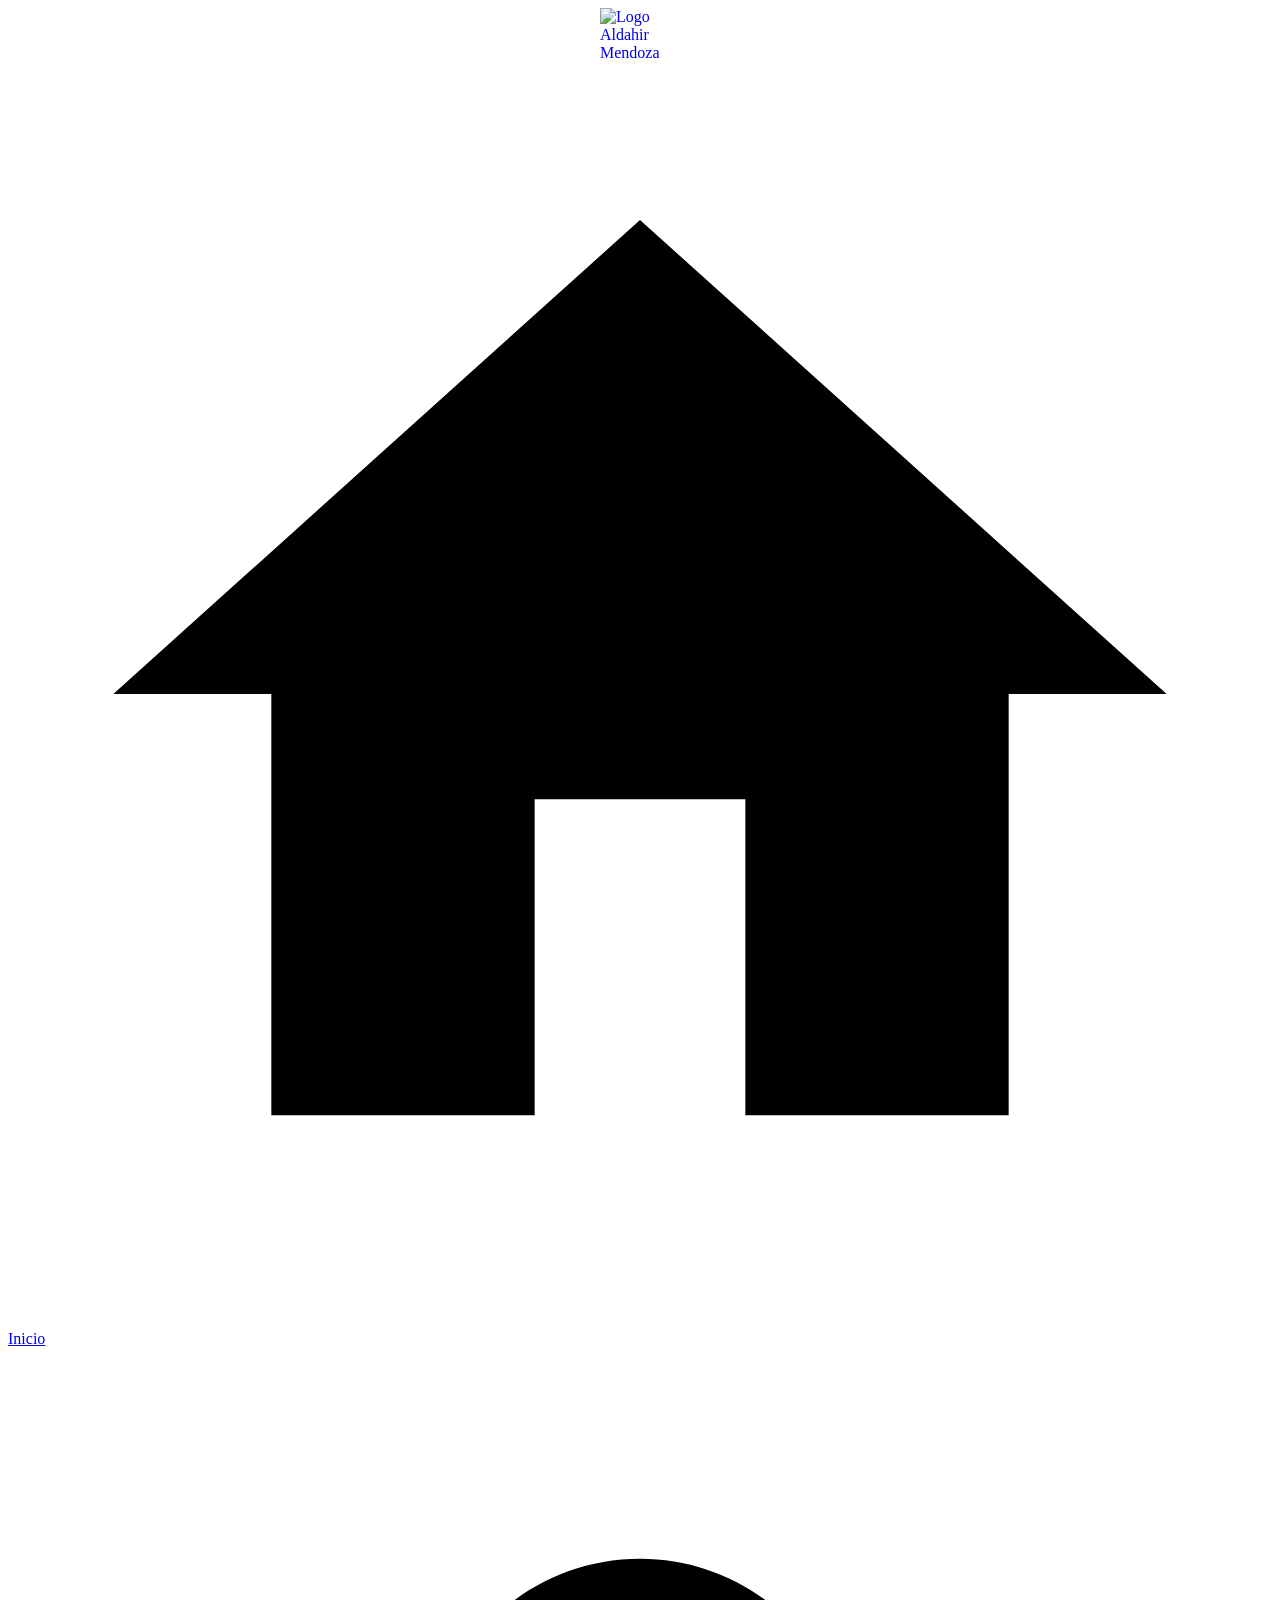
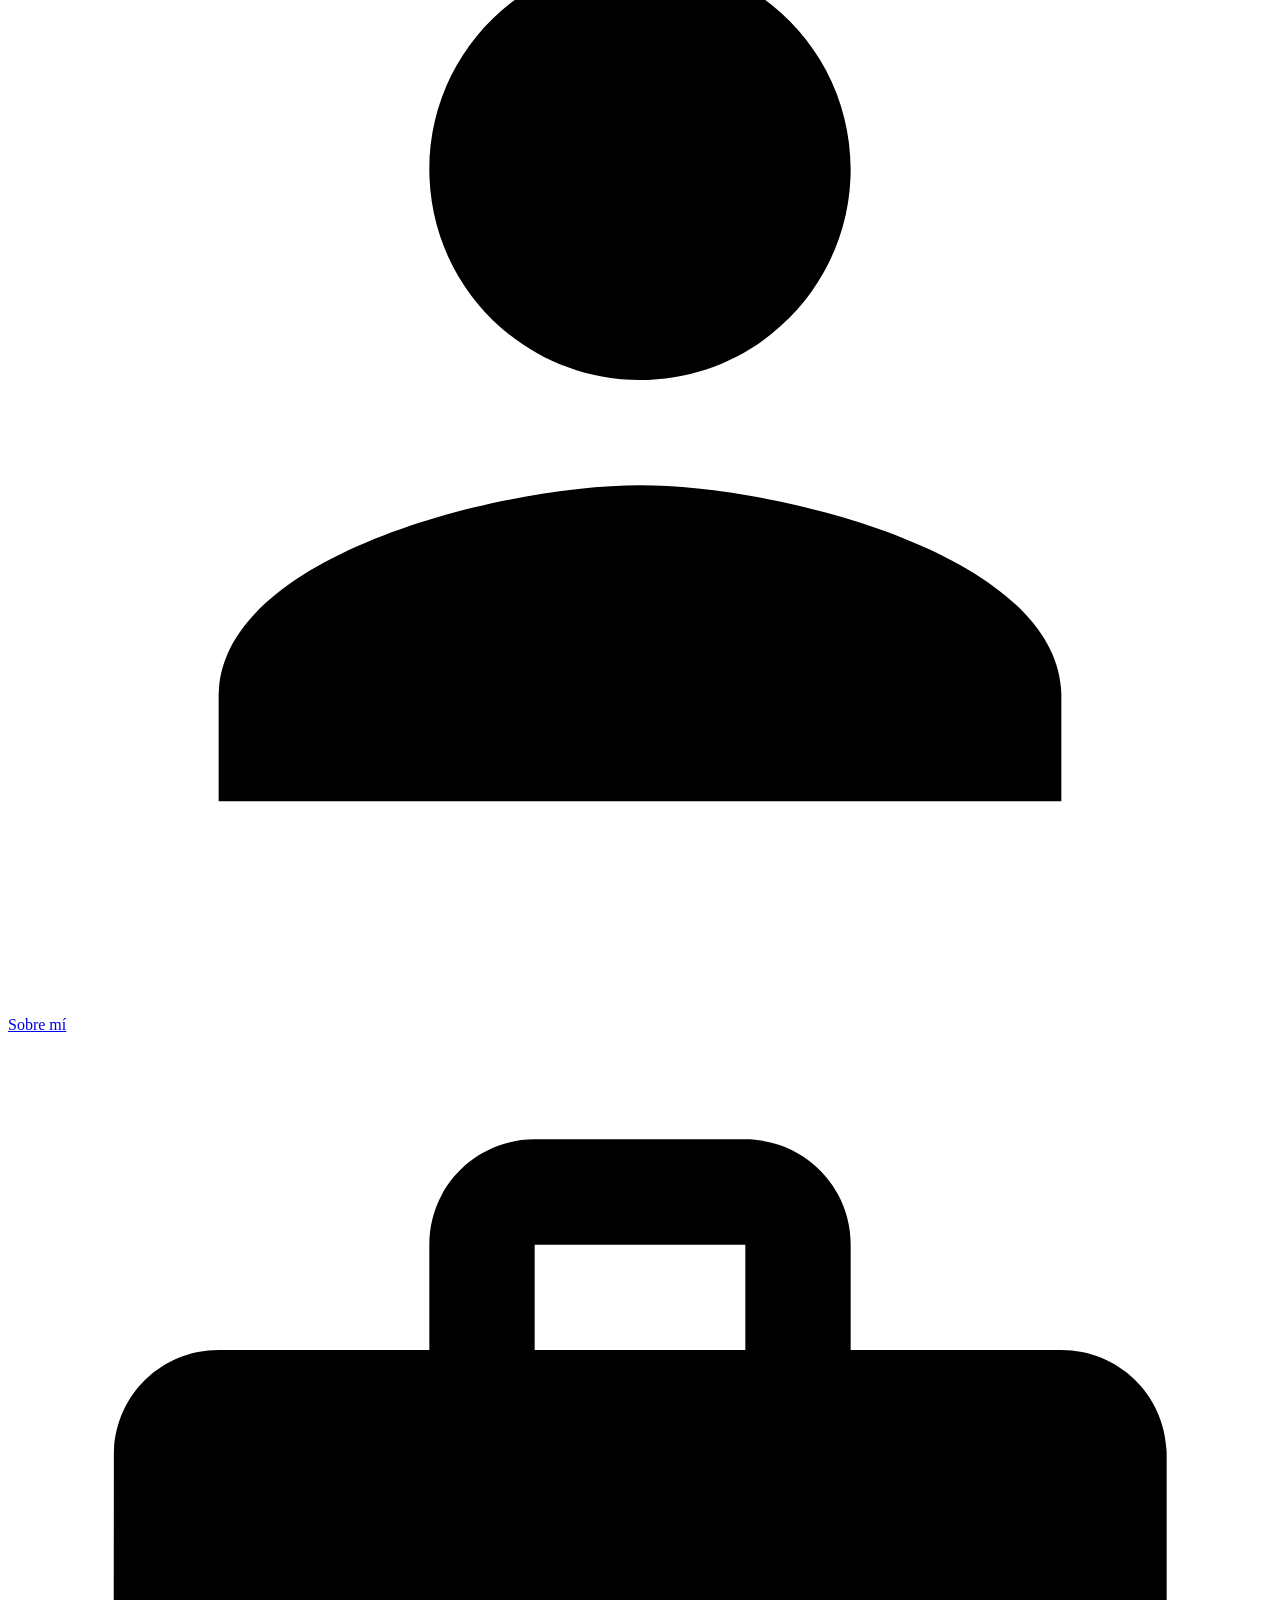
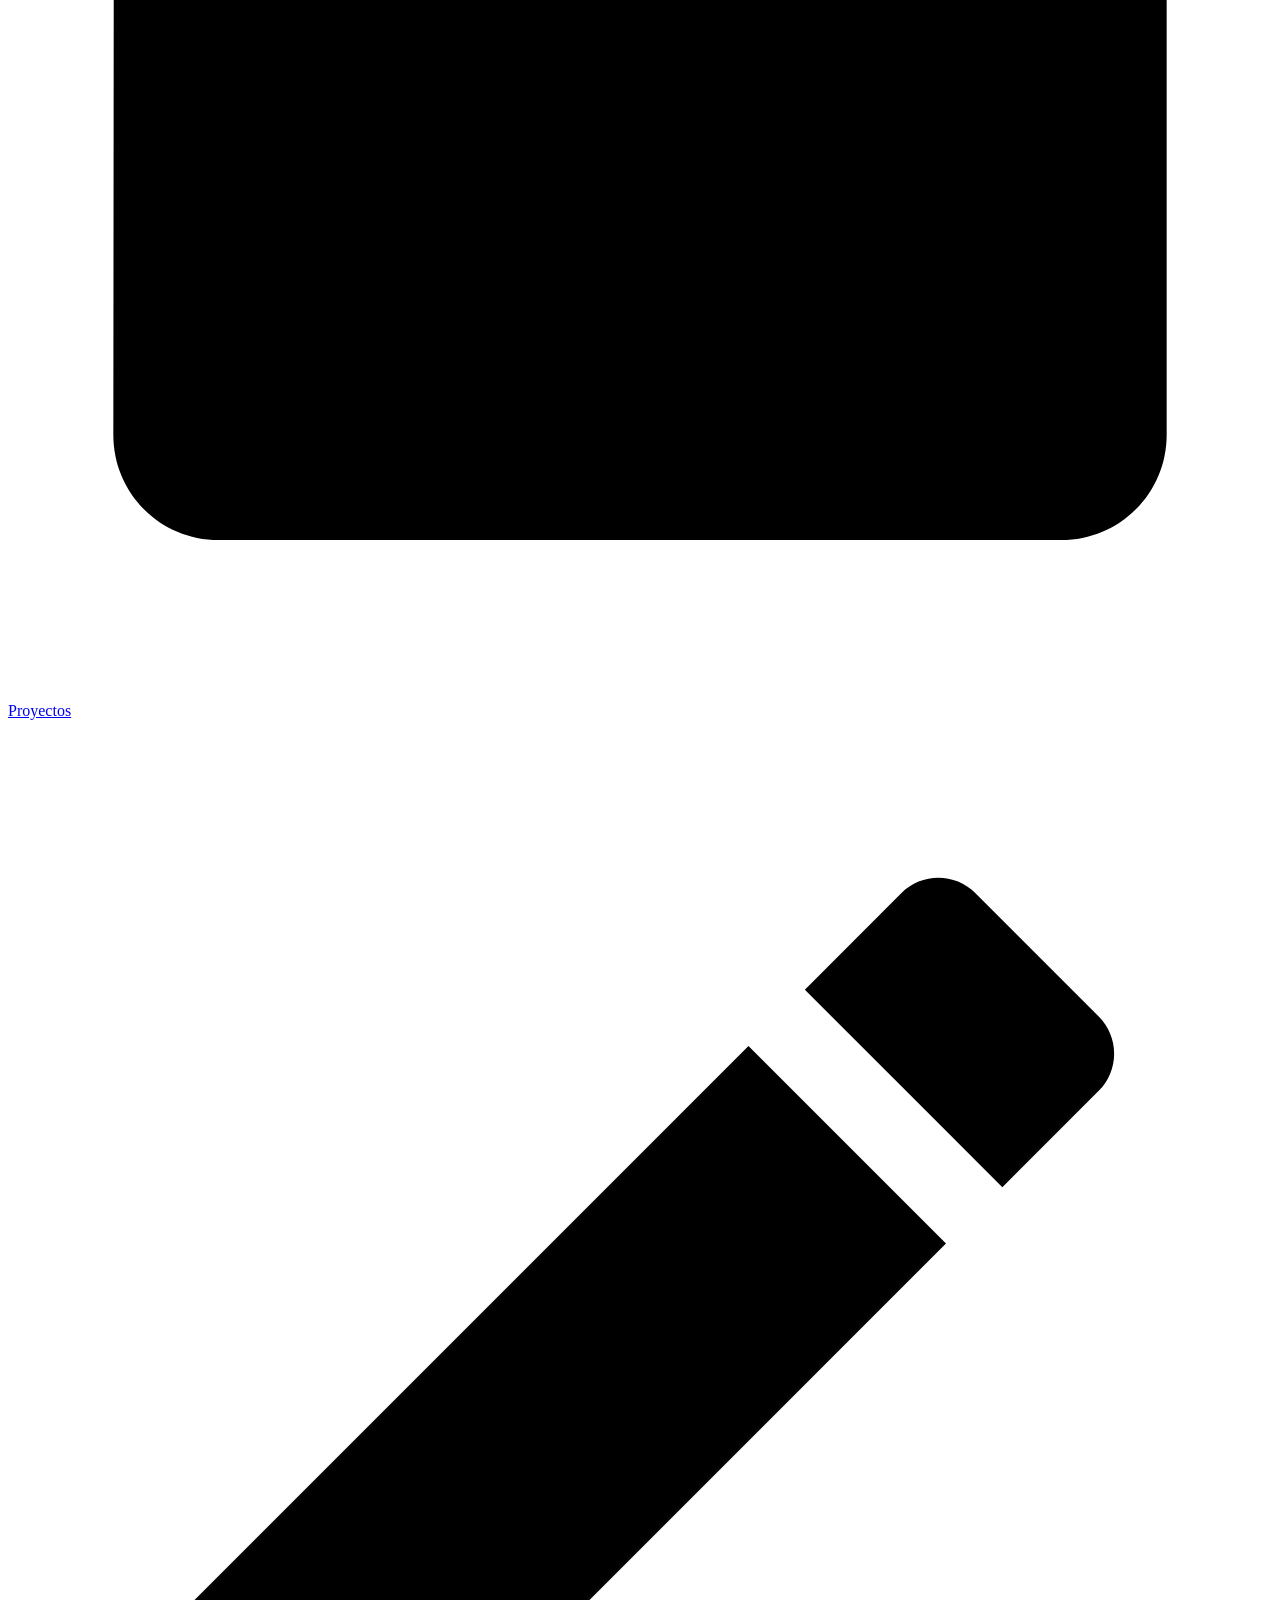
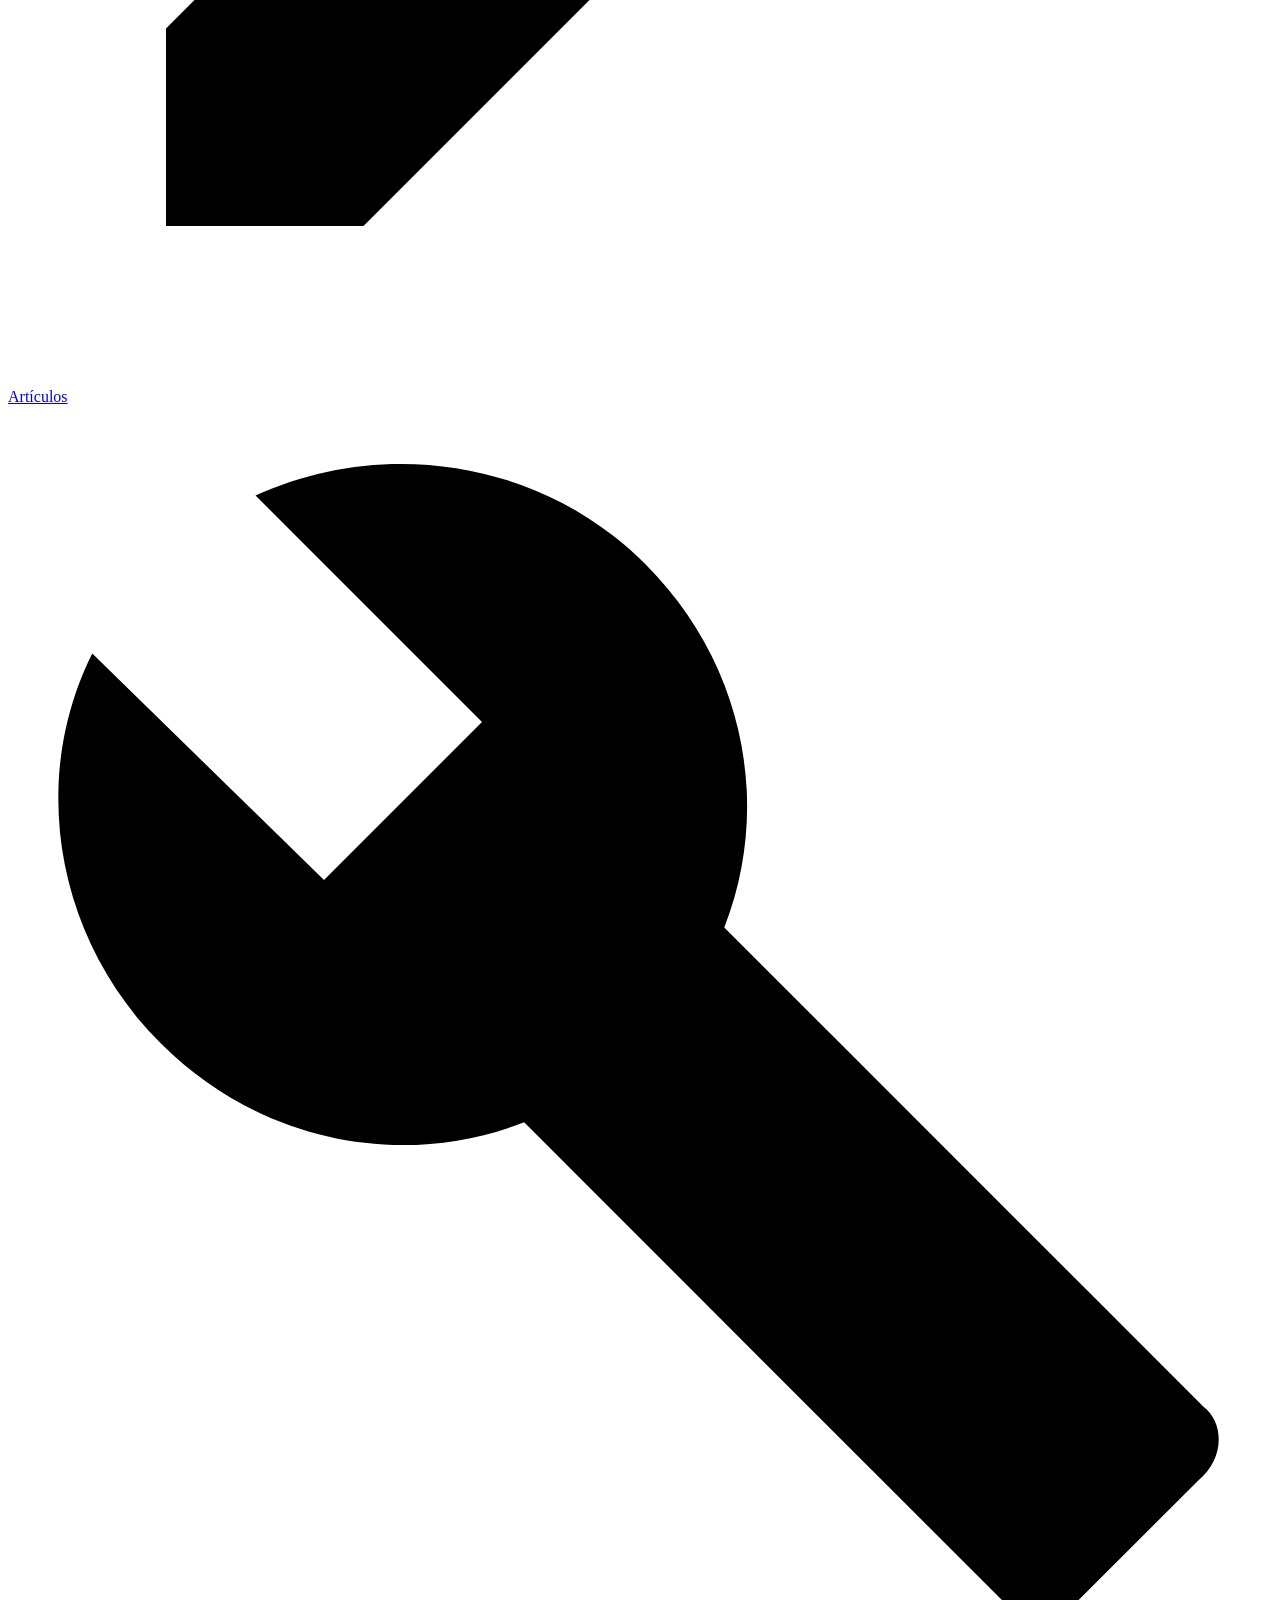
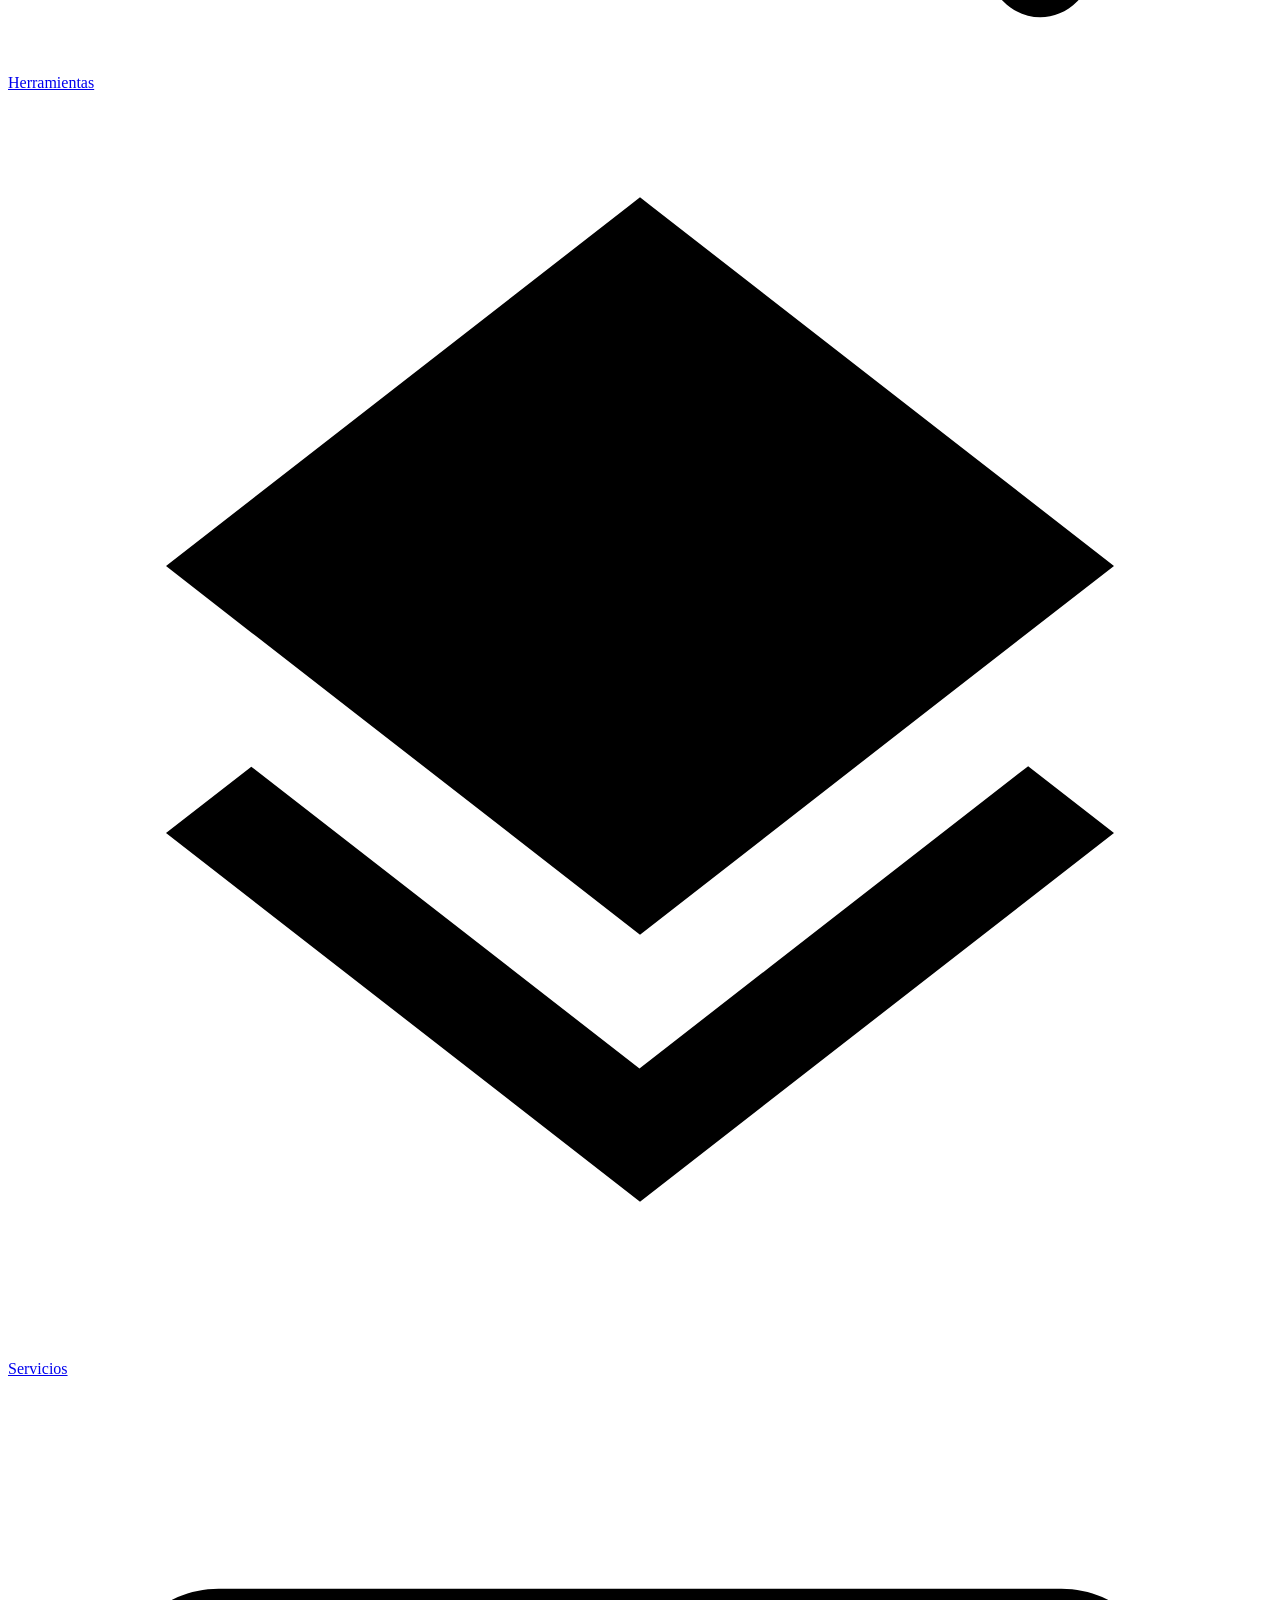
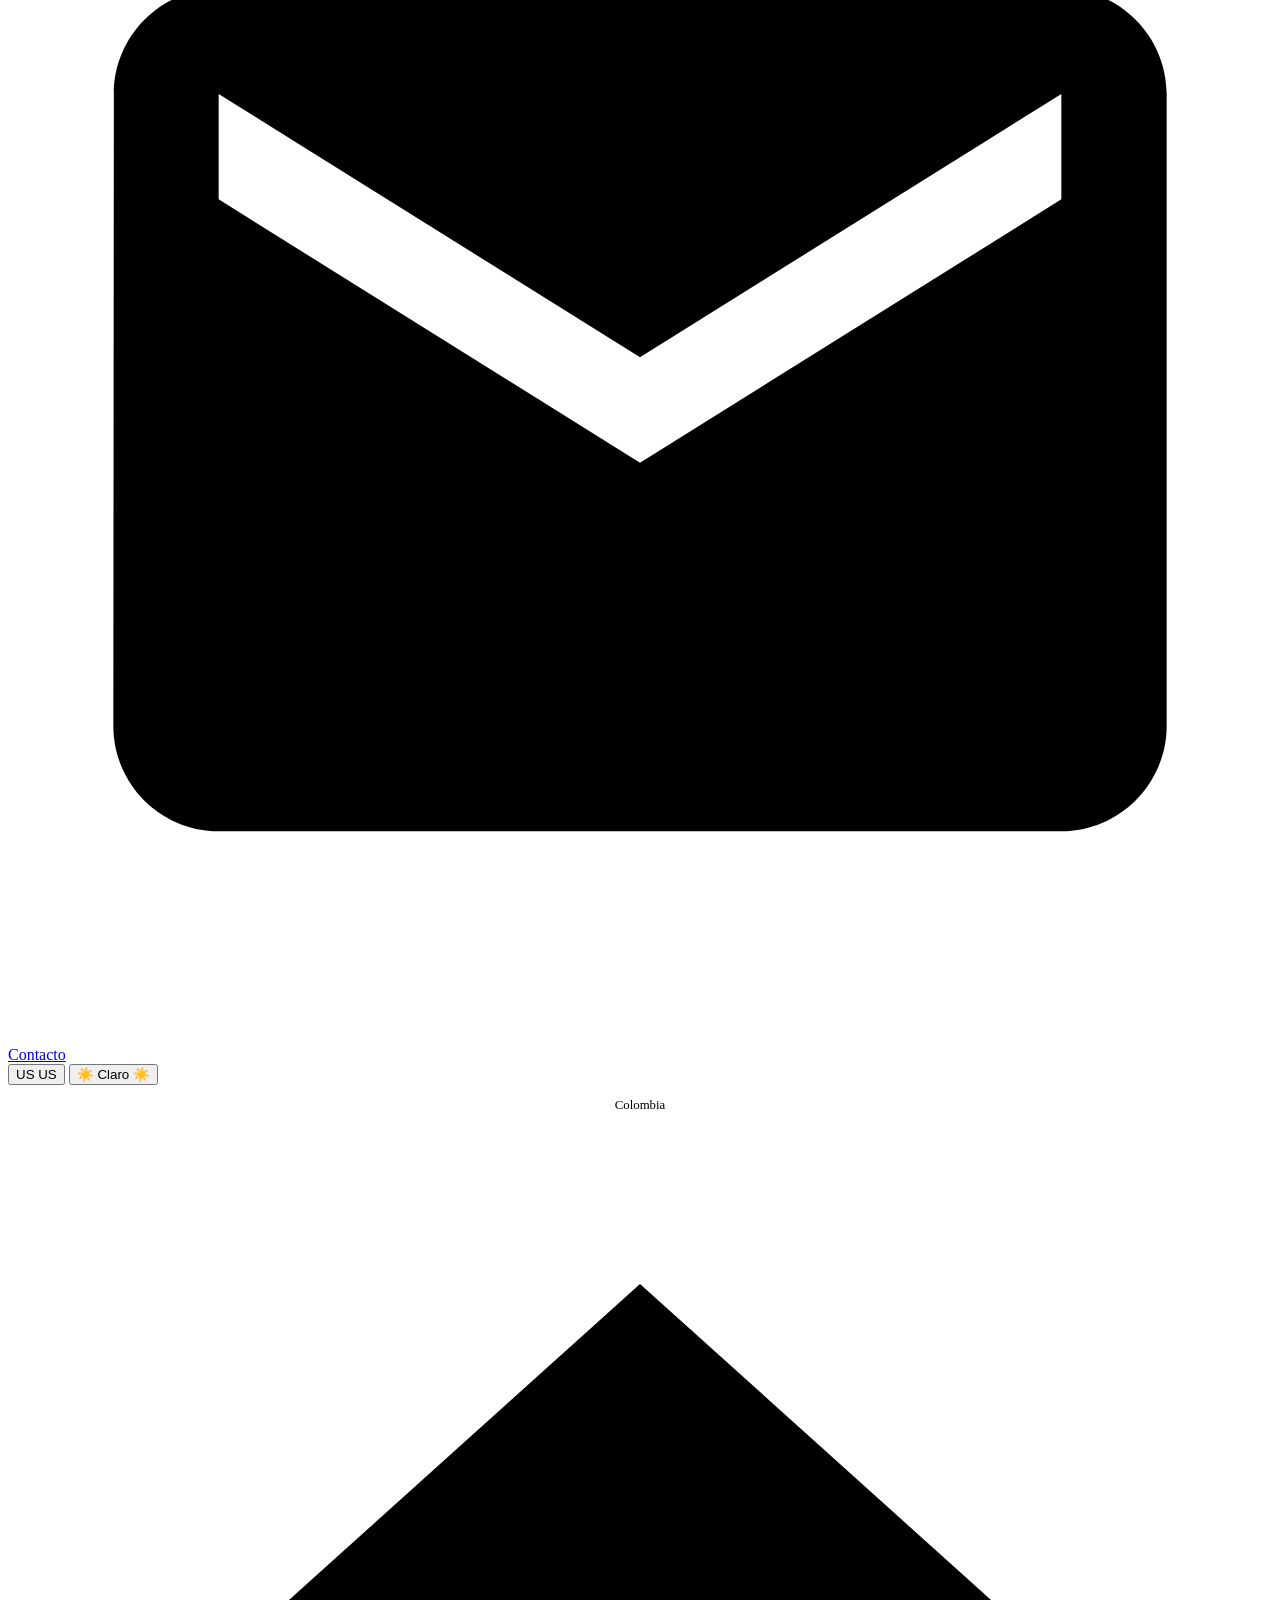
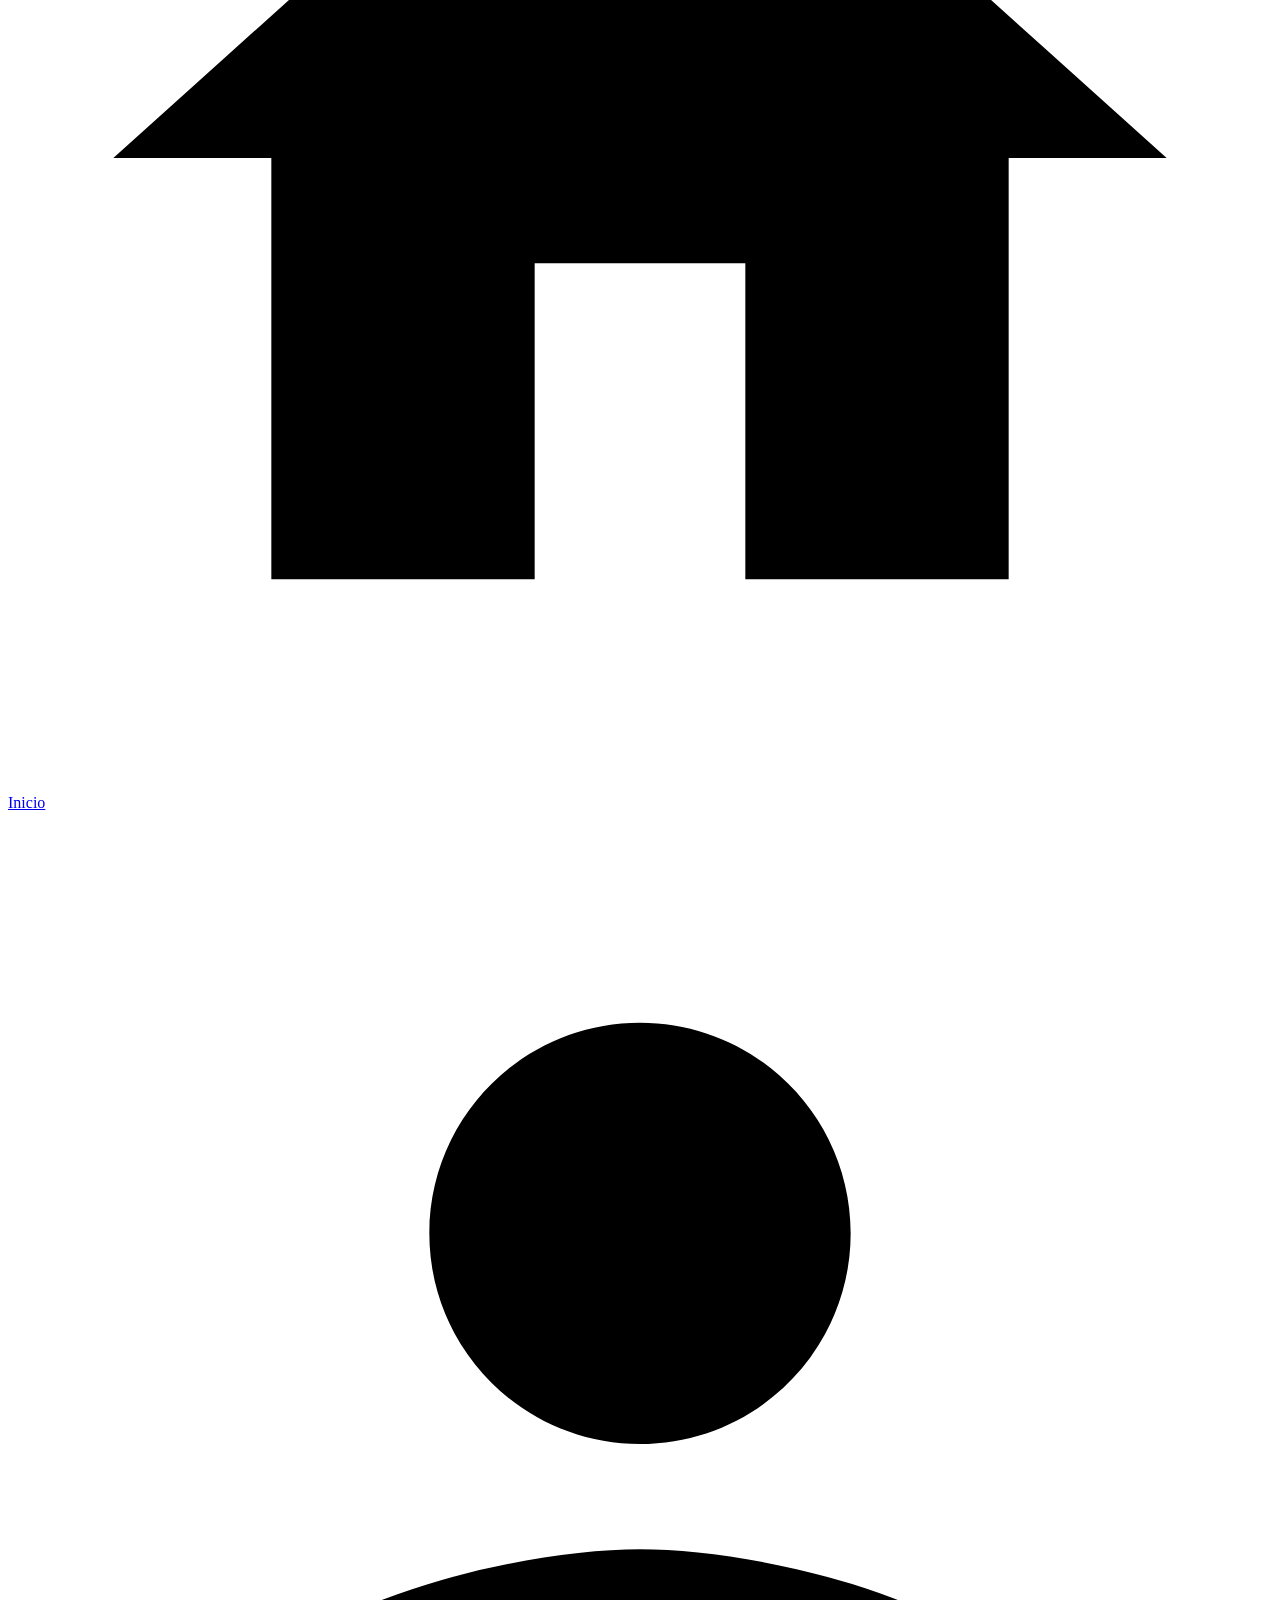
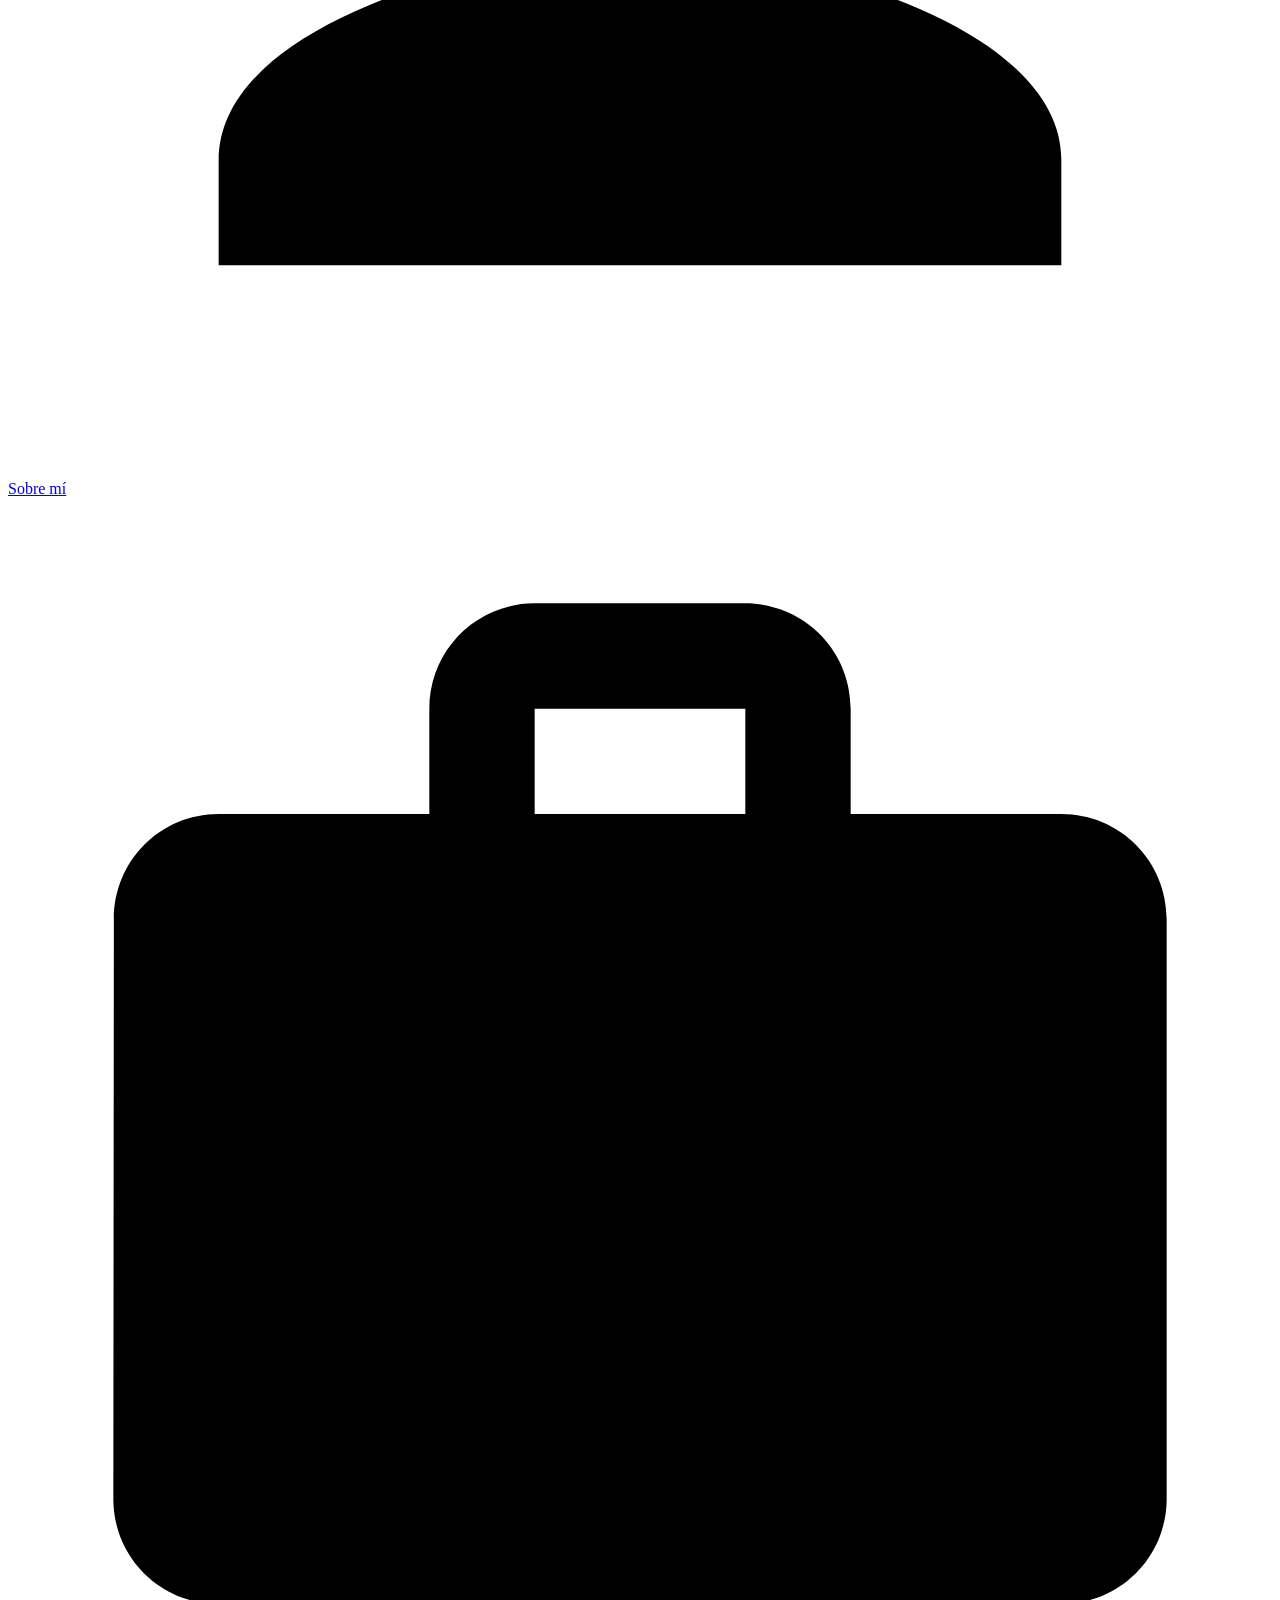
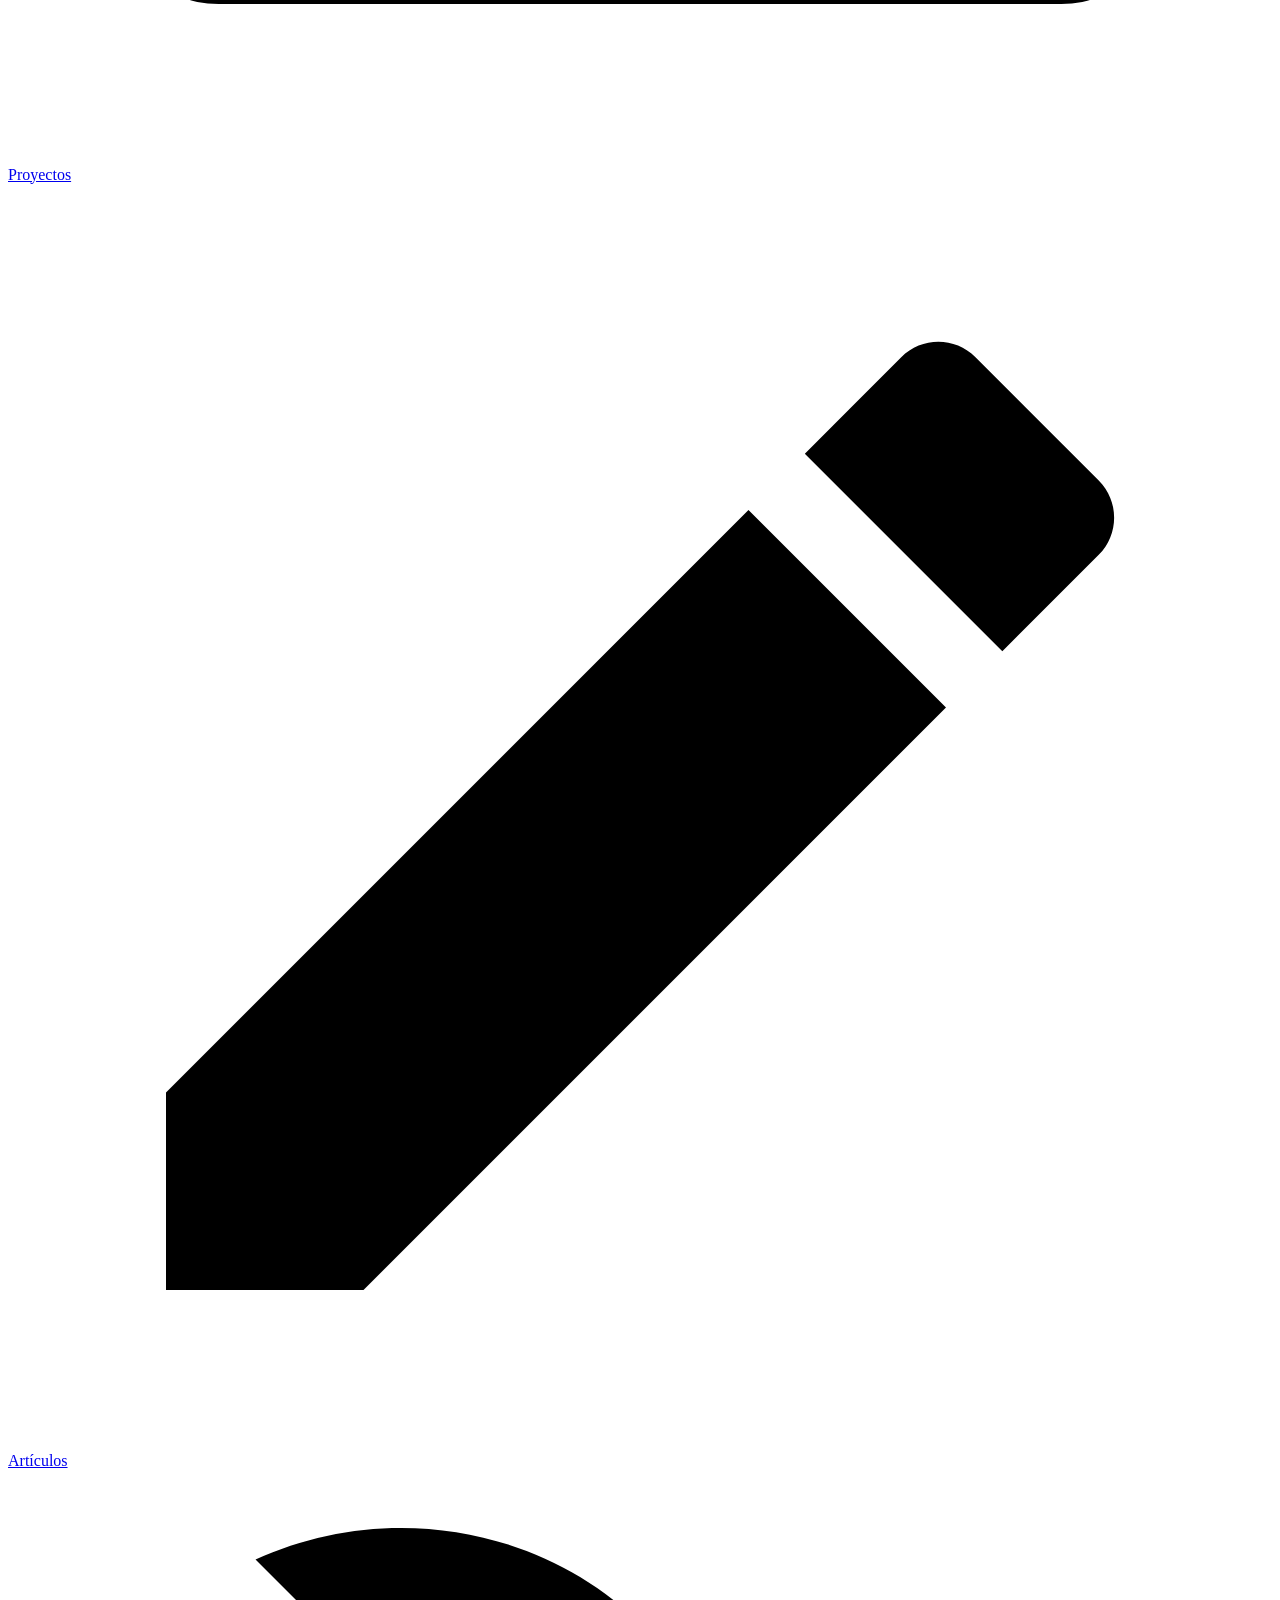
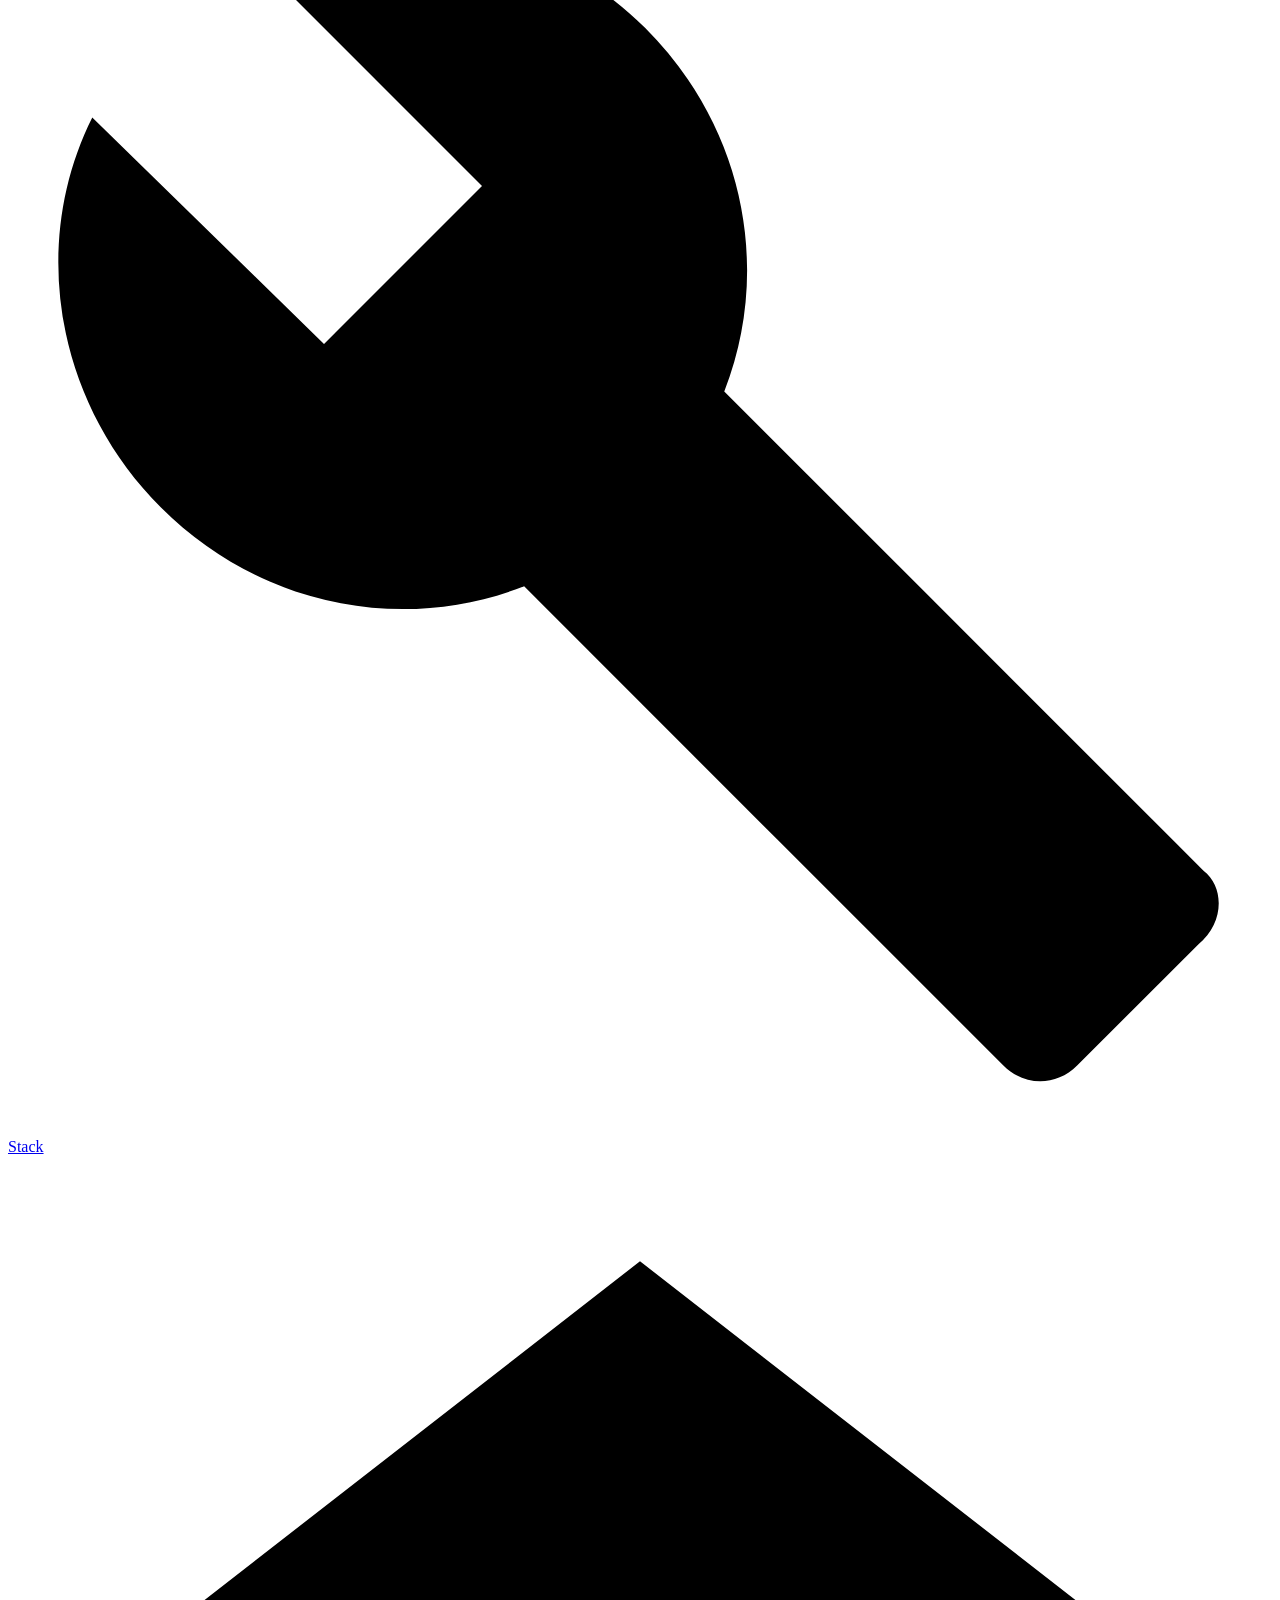
==== about.html @ 6bdc294b "Add files via upload" ====
<!DOCTYPE html>
<html lang="es">
<head>
    <meta charset="UTF-8">
    <meta name="viewport" content="width=device-width, initial-scale=1.0">
    <title>Aldahir Mendoza | Data Analyst</title>
    <link rel="icon" type="image/png" href="assets/images/LOGO_PROFESIONAL_Blanco.png">
    <link href="https://fonts.googleapis.com/css2?family=Inter:wght@400;500;600;800&display=swap" rel="stylesheet">
    <link rel="stylesheet" href="assets/css/main.css">
</head>

<body id="body-about">

    <script>
        if (localStorage.getItem('theme') === 'light') {
            document.body.classList.add('light-mode');
        }
    </script>

    <aside class="sidebar">
        <!-- Contenedor del Logo (PC y Móvil) -->
        <div class="profile-info">
            <!-- 1. Logo para la barra lateral (Computadora) -->
            <a href="index.html" class="desktop-header" style="display: block; text-decoration: none;">
                <!-- FÍJATE EN LA CLASE "site-logo" QUE AGREGUÉ AQUÍ ABAJO -->
                <img src="assets/images/LOGO_PROFESIONAL_Blanco.png" alt="Logo Aldahir Mendoza" class="site-logo" style="width: 100%; max-width: 80px; height: auto; margin: 0 auto; display: block;">
            </a>
            
            <!-- 2. Logo centrado para la barra superior (Celulares) -->
            <a href="index.html" class="show-mobile mobile-logo-link" style="display: none;">
                <!-- Y TAMBIÉN LA AGREGUÉ AQUÍ ABAJO -->
                <img src="assets/images/LOGO_PROFESIONAL_Blanco.png" alt="Logo Celular" class="site-logo" style="height: 40px; width: auto; object-fit: contain;">
            </a>
        </div>

        <h1 class="mobile-header show-mobile" style="display: none; margin: 0; font-size: 1.2rem; flex: 1; text-align: left; padding-left: 15px;"></h1>

        <nav class="nav-menu">
            <a href="index.html" class="tooltip-container">
                <svg viewBox="0 0 24 24">
                    <path d="M10 20v-6h4v6h5v-8h3L12 3 2 12h3v8z" />
                </svg>
                <span class="tooltip-text" data-i18n="nav_home">Inicio</span>
            </a>
            <a href="about.html" class="active tooltip-container">
                <svg viewBox="0 0 24 24">
                    <path
                        d="M12 12c2.21 0 4-1.79 4-4s-1.79-4-4-4-4 1.79-4 4 1.79 4 4 4zm0 2c-2.67 0-8 1.34-8 4v2h16v-2c0-2.66-5.33-4-8-4z" />
                </svg>
                <span class="tooltip-text" data-i18n="nav_about">Sobre mí</span>
            </a>
            <a href="projects.html" class="tooltip-container">
                <svg viewBox="0 0 24 24">
                    <path
                        d="M20 6h-4V4c0-1.11-.89-2-2-2h-4c-1.11 0-2 .89-2 2v2H4c-1.11 0-1.99.89-1.99 2L2 19c0 1.11.89 2 2 2h16c1.11 0 2-.89 2-2V8c0-1.11-.89-2-2-2zm-6 0h-4V4h4v2z" />
                </svg>
                <span class="tooltip-text" data-i18n="nav_projects">Proyectos</span>
            </a>
            <a href="writing.html" class="tooltip-container">
                <svg viewBox="0 0 24 24">
                    <path
                        d="M3 17.25V21h3.75L17.81 9.94l-3.75-3.75L3 17.25zM20.71 7.04c.39-.39.39-1.02 0-1.41l-2.34-2.34c-.39-.39-1.02-.39-1.41 0l-1.83 1.83 3.75 3.75 1.83-1.83z" />
                </svg>
                <span class="tooltip-text" data-i18n="nav_writing">Artículos</span>
            </a>
            <a href="stack.html" class="tooltip-container">
                <svg viewBox="0 0 24 24">
                    <path
                        d="M22.7 19l-9.1-9.1c.9-2.3.4-5-1.5-6.9-2-2-5-2.4-7.4-1.3L9 6 6 9 1.6 4.7C.4 7.1.9 10.1 2.9 12.1c1.9 1.9 4.6 2.4 6.9 1.5l9.1 9.1c.4.4 1 .4 1.4 0l2.3-2.3c.5-.4.5-1.1.1-1.4z" />
                </svg>
                <span class="tooltip-text" data-i18n="nav_stack">Herramientas</span>
            </a>
            <a href="services.html" class="tooltip-container">
                <svg viewBox="0 0 24 24">
                    <path
                        d="M11.99 18.54l-7.37-5.73L3 14.07l9 7 9-7-1.63-1.27-7.38 5.74zM12 16l7.36-5.73L21 9l-9-7-9 7 1.63 1.27L12 16z" />
                </svg>
                <span class="tooltip-text" data-i18n="nav_services">Servicios</span>
            </a>
            <a href="contact.html" class="tooltip-container">
                <svg viewBox="0 0 24 24">
                    <path
                        d="M20 4H4c-1.1 0-1.99.9-1.99 2L2 18c0 1.1.9 2 2 2h16c1.1 0 2-.9 2-2V6c0-1.1-.9-2-2-2zm0 4l-8 5-8-5V6l8 5 8-5v2z" />
                </svg>
                <span class="tooltip-text" data-i18n="nav_contact">Contacto</span>
            </a>
        </nav>

        <div class="footer-sidebar">
            <div class="controls">
                <button class="action-btn show-mobile" id="burgerBtn" style="display: none !important;">
                    <svg viewBox="0 0 24 24">
                        <path d="M3 18h18v-2H3v2zm0-5h18v-2H3v2zm0-7v2h18V6H3z" />
                    </svg>
                </button>
                <button class="action-btn" id="langBtn">
                    <span class="hide-mobile" id="langTextDesktop">US</span>
                    <span class="show-mobile" id="langTextMobile">US</span>
                </button>
                <button class="action-btn" id="themeBtn">
                    <span class="hide-mobile" id="themeTextDesktop">☀️ Claro</span>
                    <span class="show-mobile" id="themeTextMobile">☀️</span>
                </button>
            </div>
            <p style="color: var(--text-muted); font-size: 0.8rem; text-align: center;">Colombia</p>
        </div>
    </aside>

    <nav class="bottom-nav-bar">
        <a href="index.html" class="bottom-nav-item">
            <svg viewBox="0 0 24 24">
                <path d="M10 20v-6h4v6h5v-8h3L12 3 2 12h3v8z" />
            </svg>
            <span data-i18n="nav_home">Inicio</span>
        </a>
        <a href="about.html" class="bottom-nav-item active">
            <svg viewBox="0 0 24 24">
                <path
                    d="M12 12c2.21 0 4-1.79 4-4s-1.79-4-4-4-4 1.79-4 4 1.79 4 4 4zm0 2c-2.67 0-8 1.34-8 4v2h16v-2c0-2.66-5.33-4-8-4z" />
            </svg>
            <span data-i18n="nav_about">Sobre mí</span>
        </a>
        <a href="projects.html" class="bottom-nav-item">
            <svg viewBox="0 0 24 24">
                <path
                    d="M20 6h-4V4c0-1.11-.89-2-2-2h-4c-1.11 0-2 .89-2 2v2H4c-1.11 0-1.99.89-1.99 2L2 19c0 1.11.89 2 2 2h16c1.11 0 2-.89 2-2V8c0-1.11-.89-2-2-2zm-6 0h-4V4h4v2z" />
            </svg>
            <span data-i18n="nav_projects">Proyectos</span>
        </a>
        <a href="writing.html" class="bottom-nav-item">
            <svg viewBox="0 0 24 24">
                <path
                    d="M3 17.25V21h3.75L17.81 9.94l-3.75-3.75L3 17.25zM20.71 7.04c.39-.39.39-1.02 0-1.41l-2.34-2.34c-.39-.39-1.02-.39-1.41 0l-1.83 1.83 3.75 3.75 1.83-1.83z" />
            </svg>
            <span data-i18n="nav_writing">Artículos</span>
        </a>
        <a href="stack.html" class="bottom-nav-item">
            <svg viewBox="0 0 24 24">
                <path
                    d="M22.7 19l-9.1-9.1c.9-2.3.4-5-1.5-6.9-2-2-5-2.4-7.4-1.3L9 6 6 9 1.6 4.7C.4 7.1.9 10.1 2.9 12.1c1.9 1.9 4.6 2.4 6.9 1.5l9.1 9.1c.4.4 1 .4 1.4 0l2.3-2.3c.5-.4.5-1.1.1-1.4z" />
            </svg>
            <span data-i18n="nav_stack">Stack</span>
        </a>
        <a href="services.html" class="bottom-nav-item">
            <svg viewBox="0 0 24 24">
                <path
                    d="M11.99 18.54l-7.37-5.73L3 14.07l9 7 9-7-1.63-1.27-7.38 5.74zM12 16l7.36-5.73L21 9l-9-7-9 7 1.63 1.27L12 16z" />
            </svg>
            <span data-i18n="nav_services">Servicios</span>
        </a>
        <a href="contact.html" class="bottom-nav-item">
            <svg viewBox="0 0 24 24">
                <path
                    d="M20 4H4c-1.1 0-1.99.9-1.99 2L2 18c0 1.1.9 2 2 2h16c1.1 0 2-.9 2-2V6c0-1.1-.9-2-2-2zm0 4l-8 5-8-5V6l8 5 8-5v2z" />
            </svg>
            <span data-i18n="nav_contact">Contacto</span>
        </a>
    </nav>

    <div class="mobile-dropdown-modal" id="mobileModal">
        <h3 id="modalTitle">Submenú</h3>
        <div id="modalListContainer"></div>
    </div>

    <main class="main-content">
        <div class="about-centered-container">

            <header class="about-header-main animate-fade-up delay-1">
                <h2 data-i18n="about_page_title">Sobre mí</h2>
                <p data-i18n="about_page_subtitle">Algunas cosas que deberías saber</p>
            </header>

            <div class="about-section animate-fade-up delay-2">
                <div class="about-label" data-i18n="about_label_intro">Intro</div>
                <div class="about-content">
                    <img src="assets/images/AboutMe.png" alt="Aldahir Mendoza" class="about-hero-img">

                    <div class="about-text">
                        <p data-i18n="about_intro_p1">Hola, soy Aldahir Mendoza...</p>
                        <p data-i18n="about_intro_p2">Con experiencia desarrollando...</p>
                        <p data-i18n="about_intro_p3">Cuando no estoy trabajando...</p>
                    </div>
                </div>
            </div>

            <div class="about-section animate-fade-up delay-3">
                <div class="about-label" data-i18n="about_label_exp">Experiencia</div>
                <div class="about-content">
                    <div class="timeline-item">
                        <div class="timeline-date" data-i18n="exp_date_1">Jul 2023 — May 2025</div>
                        <div class="timeline-desc" data-i18n="exp_desc_1">Analista de Negocios ll en IPM</div>
                    </div>
                    <div class="timeline-item">
                        <div class="timeline-date" data-i18n="exp_date_2">Oct 2022 — Dic 2022</div>
                        <div class="timeline-desc" data-i18n="exp_desc_2">Trainee CPITS en Trend Micro</div>
                    </div>
                    <div class="timeline-item">
                        <div class="timeline-date" data-i18n="exp_date_3">Feb 2022 — Ago 2022</div>
                        <div class="timeline-desc" data-i18n="exp_desc_3">Practicante en Cerrejón</div>
                    </div>
                </div>
            </div>

            <div class="about-section animate-fade-up delay-4">
                <div class="about-label" data-i18n="about_label_edu">Educación</div>
                <div class="about-content">
                    <div class="timeline-item">
                        <div class="timeline-date" data-i18n="edu_date_1">Ene 2017 — Nov 2022</div>
                        <div class="timeline-desc" data-i18n="edu_desc_1">Ingeniería de Sistemas e Informática en
                            Universidad Pontificia Bolivariana</div>
                    </div>
                    <div class="timeline-item">
                        <div class="timeline-date" data-i18n="edu_date_2">May 2021 — Dic 2021</div>
                        <div class="timeline-desc" data-i18n="edu_desc_2">Fundamentos de Programación en Universidad
                            Industrial de Santander</div>
                    </div>
                </div>
            </div>

            <div class="about-section animate-fade-up delay-5">
                <div class="about-label" data-i18n="about_label_cert">Certificados</div>
                <div class="about-content">
                    <div class="timeline-item">
                        <div class="timeline-date" data-i18n="cert_date_1">2024</div>
                        <div class="timeline-desc" data-i18n="cert_desc_1">Certificado en Python</div>
                    </div>
                    <div class="timeline-item">
                        <div class="timeline-date" data-i18n="cert_date_2">2024</div>
                        <div class="timeline-desc" data-i18n="cert_desc_2">Certificado de Estadística y Probabilidad
                        </div>
                    </div>
                    <div class="timeline-item">
                        <div class="timeline-date" data-i18n="cert_date_3">2021</div>
                        <div class="timeline-desc" data-i18n="cert_desc_3">Certificado Fundamentos de Programación</div>
                    </div>
                </div>
            </div>

            <footer class="site-footer animate-fade-up delay-6">
                <p>© 2026 RiverAxe by <a href="https://github.com/Aldamen" target="_blank">@aldamen</a></p>
            </footer>

        </div>
    </main>

    <script src="assets/js/main.js"></script>
</body>

</html>
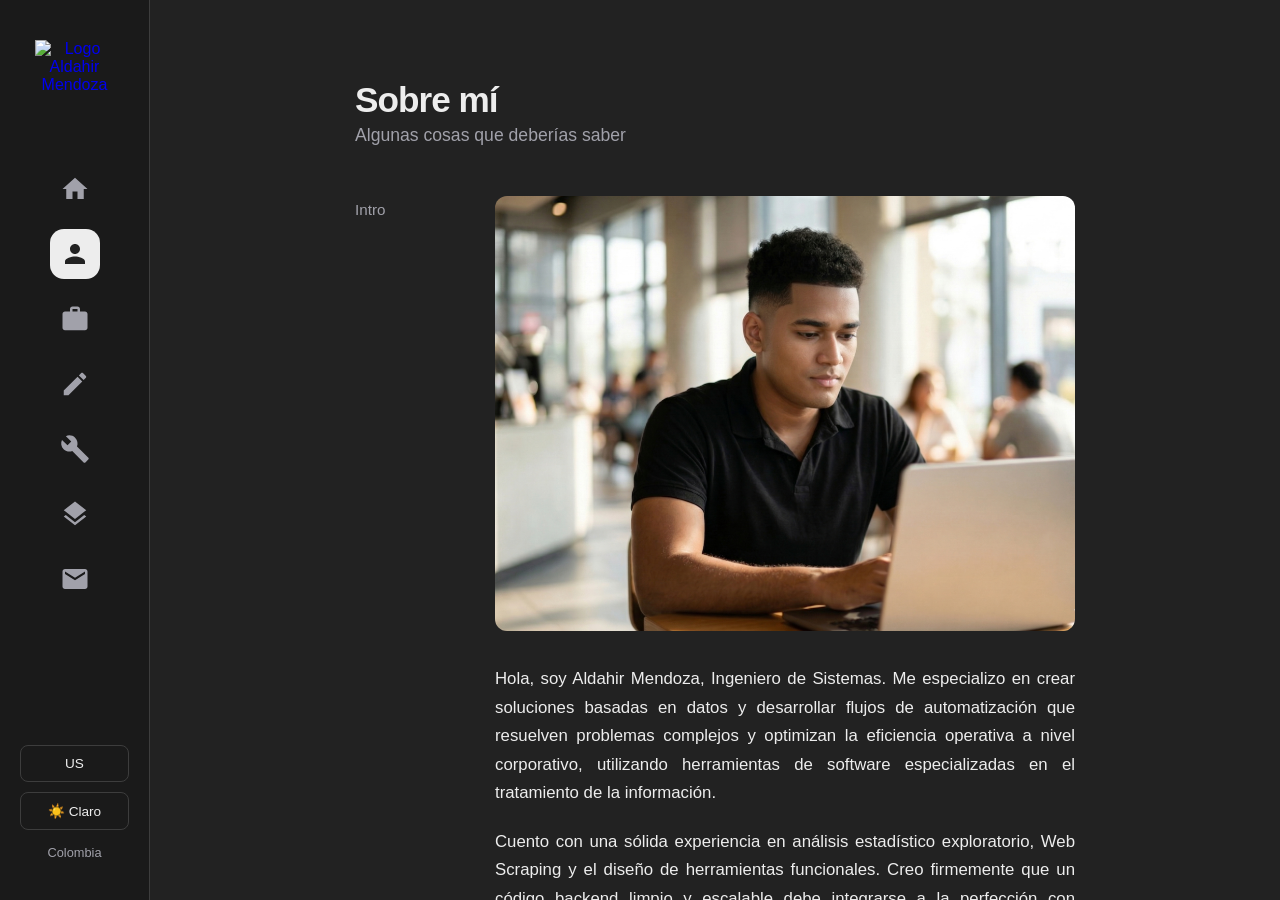
==== commit 3392636f: "Add files via upload" ====
--- a/about.html
+++ b/about.html
@@ -4,7 +4,7 @@
     <meta charset="UTF-8">
     <meta name="viewport" content="width=device-width, initial-scale=1.0">
     <title>Aldahir Mendoza | Data Analyst</title>
-    <link rel="icon" type="image/png" href="assets/images/LOGO_PROFESIONAL_Blanco.png">
+    <link rel="icon" type="image/png" href="assets/images/logoblanco.png">
     <link href="https://fonts.googleapis.com/css2?family=Inter:wght@400;500;600;800&display=swap" rel="stylesheet">
     <link rel="stylesheet" href="assets/css/main.css">
 </head>
@@ -23,13 +23,13 @@
             <!-- 1. Logo para la barra lateral (Computadora) -->
             <a href="index.html" class="desktop-header" style="display: block; text-decoration: none;">
                 <!-- FÍJATE EN LA CLASE "site-logo" QUE AGREGUÉ AQUÍ ABAJO -->
-                <img src="assets/images/LOGO_PROFESIONAL_Blanco.png" alt="Logo Aldahir Mendoza" class="site-logo" style="width: 100%; max-width: 80px; height: auto; margin: 0 auto; display: block;">
+                <img src="assets/images/logoblanco.png" alt="Logo Aldahir Mendoza" class="site-logo" style="width: 100%; max-width: 80px; height: auto; margin: 0 auto; display: block;">
             </a>
             
             <!-- 2. Logo centrado para la barra superior (Celulares) -->
             <a href="index.html" class="show-mobile mobile-logo-link" style="display: none;">
                 <!-- Y TAMBIÉN LA AGREGUÉ AQUÍ ABAJO -->
-                <img src="assets/images/LOGO_PROFESIONAL_Blanco.png" alt="Logo Celular" class="site-logo" style="height: 40px; width: auto; object-fit: contain;">
+                <img src="assets/images/logoblanco.png" alt="Logo Celular" class="site-logo" style="height: 40px; width: auto; object-fit: contain;">
             </a>
         </div>
 
--- a/assets/css/main.css
+++ b/assets/css/main.css
@@ -0,0 +1,1512 @@
+:root {
+    --bg-main: #222222;
+    --bg-sidebar: #1a1a1a;
+    --card-bg: #2a2a2a;
+    --card-hover: #333333;
+    --border-color: #3d3d3d;
+    --text-main: #ededed;
+    --text-muted: #a1a1aa;
+    --accent-color: #ffffff;
+}
+
+body.light-mode {
+    --bg-main: #f5f5f5;
+    --bg-sidebar: #ffffff;
+    --card-bg: #ffffff;
+    --card-hover: #f0f0f0;
+    --border-color: #e5e5e5;
+    --text-main: #171717;
+    --text-muted: #52525b;
+    --accent-color: #000000;
+}
+
+* {
+    margin: 0;
+    padding: 0;
+    box-sizing: border-box;
+    font-family: 'Inter', sans-serif;
+}
+
+body {
+    background-color: var(--bg-main);
+    color: var(--text-main);
+    display: flex;
+    height: 100vh;
+    overflow: hidden;
+    /* Eliminamos transiciones globales para evitar parpadeos */
+}
+
+/* Ocultar elementos de móvil por defecto */
+.mobile-header {
+    display: none !important;
+}
+
+/* --- MENÚ LATERAL ESCRITORIO --- */
+.sidebar {
+    width: 150px;
+    min-width: 150px;
+    border-right: 1px solid var(--border-color);
+    padding: 40px 20px;
+    display: flex;
+    flex-direction: column;
+    justify-content: space-between;
+    background-color: var(--bg-sidebar);
+    z-index: 10;
+}
+
+.profile-info {
+    text-align: center;
+}
+
+.profile-info h1 {
+    font-size: 1.3rem;
+    margin-bottom: 5px;
+    color: var(--text-main);
+    line-height: 1.2;
+}
+
+.profile-info p {
+    color: var(--text-muted);
+    font-size: 0.8rem;
+    margin-bottom: 0px;
+}
+
+.nav-menu {
+    display: flex;
+    flex-direction: column;
+    gap: 15px;
+    align-items: center;
+    margin: auto 0;
+}
+
+.tooltip-container {
+    position: relative;
+    display: flex;
+    justify-content: center;
+    align-items: center;
+    width: 50px;
+    height: 50px;
+    border-radius: 14px;
+    color: var(--text-muted);
+    text-decoration: none;
+    transition: all 0.3s ease;
+    cursor: pointer;
+}
+
+.tooltip-container svg {
+    width: 30px;
+    height: 30px;
+    fill: currentColor;
+}
+
+.tooltip-container:hover {
+    color: var(--text-main);
+    background-color: var(--card-bg);
+}
+
+.tooltip-container.active {
+    color: var(--bg-main);
+    background-color: var(--text-main);
+    pointer-events: none;
+    /* ¡ESTA ES LA MAGIA! Ignora los clics */
+}
+
+.tooltip-text {
+    position: absolute;
+    left: 65px;
+    background-color: var(--text-main);
+    color: var(--bg-main);
+    padding: 6px 12px;
+    border-radius: 6px;
+    font-size: 0.85rem;
+    font-weight: 600;
+    opacity: 0;
+    pointer-events: none;
+    transform: translateX(-10px);
+    transition: all 0.3s ease;
+    white-space: nowrap;
+    z-index: 100;
+}
+
+.tooltip-container:hover .tooltip-text {
+    opacity: 1;
+    transform: translateX(0);
+}
+
+.footer-sidebar {
+    margin-top: auto;
+}
+
+.controls {
+    display: flex;
+    flex-direction: column;
+    gap: 10px;
+    margin-bottom: 15px;
+}
+
+.action-btn {
+    background-color: transparent;
+    border: 1px solid var(--border-color);
+    color: var(--text-main);
+    padding: 10px;
+    border-radius: 8px;
+    cursor: pointer;
+    font-weight: 500;
+    font-size: 0.85rem;
+    transition: all 0.3s ease;
+    display: flex;
+    align-items: center;
+    justify-content: center;
+}
+
+.action-btn:hover {
+    background-color: var(--border-color);
+}
+
+.hide-mobile {
+    display: inline-block;
+}
+
+.show-mobile {
+    display: none !important;
+}
+
+/* --- ELEMENTOS MÓVILES OCULTOS EN PC --- */
+.bottom-nav-bar {
+    display: none;
+}
+
+.mobile-dropdown-modal {
+    display: none;
+}
+
+/* --- CONTENIDO PRINCIPAL --- */
+.main-content {
+    flex: 1;
+    position: relative;
+    overflow: hidden;
+}
+
+.page-section {
+    height: 100%;
+    padding: 60px 80px;
+    overflow-y: auto;
+    display: flex;
+    flex-direction: column;
+    justify-content: center;
+}
+
+#projects,
+#writing {
+    justify-content: flex-start;
+    padding: 0;
+}
+
+.fade-content {
+    animation: fadeDetail 1s cubic-bezier(0.16, 1, 0.3, 1) forwards;
+}
+
+@keyframes fadeDetail {
+    from {
+        opacity: 0;
+        transform: translateY(20px);
+    }
+
+    to {
+        opacity: 1;
+        transform: translateY(0);
+    }
+}
+
+h2 {
+    font-size: 3rem;
+    margin-bottom: 20px;
+    letter-spacing: -1px;
+    color: var(--text-main);
+}
+
+p.section-desc {
+    color: var(--text-muted);
+    font-size: 1.1rem;
+    line-height: 1.6;
+    margin-bottom: 40px;
+    max-width: 650px;
+}
+
+/* Layout Split-Pane Escritorio */
+.split-layout {
+    display: flex;
+    width: 100%;
+    height: 100%;
+}
+
+.split-sidebar {
+    width: 350px;
+    border-right: 1px solid var(--border-color);
+    padding: 40px 20px;
+    overflow-y: auto;
+    background-color: var(--bg-sidebar);
+}
+
+.split-sidebar h3 {
+    font-size: 0.85rem;
+    text-transform: uppercase;
+    letter-spacing: 1px;
+    color: var(--text-muted);
+    margin-bottom: 15px;
+    padding-left: 10px;
+}
+
+.list-item {
+    padding: 15px;
+    border-radius: 12px;
+    cursor: pointer;
+    margin-bottom: 10px;
+    border: 1px solid transparent;
+    transition: all 0.3s ease;
+}
+
+.list-item:hover {
+    background-color: var(--card-hover);
+}
+
+.list-item.active { 
+    background-color: var(--card-bg); 
+    border-color: var(--border-color); 
+    pointer-events: none; /* Evita que se pueda hacer clic de nuevo */
+    cursor: default;      /* Quita la manito de enlace */
+}
+
+.list-item h4 {
+    font-size: 1rem;
+    color: var(--text-main);
+    margin-bottom: 5px;
+}
+
+.list-item p {
+    font-size: 0.8rem;
+    color: var(--text-muted);
+    line-height: 1.4;
+}
+
+.split-detail-area {
+    flex: 1;
+    padding: 60px 80px;
+    overflow-y: auto;
+    display: flex;
+    /* NUEVO */
+    flex-direction: column;
+    /* NUEVO */
+}
+
+.hero-img {
+    width: 100%;
+    
+    /* ESTAS TRES LÍNEAS SON EL ESCUDO CONTRA EL COLAPSO */
+    height: 220px !important;
+    min-height: 220px !important; /* Obliga al navegador a respetar la altura */
+    flex-shrink: 0 !important;    /* Le prohíbe encogerse cuando hay mucho contenido abajo */
+    
+    margin-bottom: 25px;
+    border-radius: 12px;
+    background-size: cover !important;
+    background-position: center !important;
+    background-repeat: no-repeat !important;
+}
+
+.metadata-grid {
+    display: grid;
+    /* El auto-fit permite que se acomoden 3 o 4 columnas perfectamente */
+    grid-template-columns: repeat(auto-fit, minmax(130px, 1fr));
+    gap: 20px;
+    margin-top: 30px;
+    margin-bottom: 40px;
+    padding-bottom: 30px;
+    border-bottom: 1px solid var(--border-color);
+}
+
+.meta-item span {
+    display: block;
+    font-size: 0.8rem;
+    color: var(--text-muted);
+    margin-bottom: 5px;
+}
+
+.meta-item strong {
+    font-size: 0.95rem;
+    color: var(--text-main);
+}
+
+.split-detail-area p {
+    font-size: 1.05rem;
+    color: var(--text-muted);
+    line-height: 1.8;
+    margin-bottom: 20px;
+}
+
+.bento-grid {
+    display: grid;
+    grid-template-columns: repeat(auto-fit, minmax(250px, 1fr));
+    gap: 20px;
+}
+
+.card {
+    background-color: var(--card-bg);
+    border: 1px solid var(--border-color);
+    border-radius: 16px;
+    padding: 30px;
+}
+
+.stack-list {
+    list-style: none;
+    margin-top: 15px;
+}
+
+.stack-list li {
+    color: var(--text-muted);
+    font-size: 0.95rem;
+    margin-bottom: 10px;
+    display: flex;
+    align-items: center;
+    gap: 8px;
+}
+
+.stack-list li::before {
+    content: "▹";
+    color: var(--text-main);
+}
+
+
+/* =========================================
+ESTILOS ESPECÍFICOS DEL HOME (INDEX.HTML)
+   ========================================= */
+
+/* 1. Resetear el contenedor principal del Home para que tenga scroll normal */
+/* Reemplaza la regla existente por esta: */
+#body-index .main-content,
+#body-about .main-content,
+#body-stack .main-content,
+#body-contact .main-content {
+    display: block;
+    overflow-y: auto;
+    height: 100vh;
+    padding: 0;
+}
+
+/* 2. Contenedor centrado con ancho máximo (como en la imagen) */
+.home-centered-container {
+    max-width: 760px;
+    margin: 0 auto;
+    padding: 80px 20px;
+    display: flex;
+    flex-direction: column;
+    gap: 40px;
+    min-height: 100%;
+    /* NUEVO: Ocupa toda la altura */
+}
+
+/* 3. Estilos de la Cabecera (Avatar, Nombre) */
+.home-header {
+    text-align: center;
+    margin-bottom: 20px;
+}
+
+.avatar-container {
+    margin-bottom: 25px;
+}
+
+.home-avatar {
+    width: 280px;
+    height: 280px;
+    /* Antes era 100px */
+    border-radius: 50%;
+    object-fit: cover;
+    border: 2px solid var(--border-color);
+}
+
+.home-name {
+    font-size: 2.2rem;
+    margin-bottom: 10px;
+}
+
+.home-title {
+    color: var(--text-muted);
+    font-size: 1.1rem;
+    font-weight: 500;
+    margin-bottom: 20px;
+}
+
+.home-status {
+    display: inline-flex;
+    align-items: center;
+    gap: 8px;
+    background-color: var(--card-bg);
+    border: 1px solid var(--border-color);
+    padding: 8px 16px;
+    border-radius: 30px;
+    color: var(--text-main);
+    font-size: 0.85rem;
+    font-weight: 500;
+}
+
+.status-dot {
+    width: 8px;
+    height: 8px;
+    border-radius: 50%;
+    background-color: #4ade80;
+    /* Color verde disponible */
+    box-shadow: 0 0 10px rgba(74, 222, 128, 0.5);
+}
+
+/* 4. Enlaces Sociales */
+.home-socials {
+    display: flex;
+    justify-content: center;
+    gap: 20px;
+    margin-top: -10px;
+}
+
+.social-icon {
+    color: var(--text-muted);
+    text-decoration: none;
+    transition: all 0.3s ease;
+}
+
+.social-icon svg {
+    width: 30px;
+    height: 30px;
+    /* Antes era 22px */
+    fill: currentColor;
+}
+
+.social-icon:hover {
+    color: var(--text-main);
+    transform: translateY(-2px);
+}
+
+/* 5. Botones de Acción */
+.home-actions {
+    display: flex;
+    justify-content: center;
+    gap: 15px;
+}
+
+.home-btn {
+    padding: 12px 24px;
+    border-radius: 8px;
+    text-decoration: none;
+    font-weight: 600;
+    font-size: 0.95rem;
+    transition: all 0.3s ease;
+}
+
+.btn-primary {
+    background-color: var(--accent-color);
+    color: var(--bg-main);
+}
+
+.btn-primary:hover {
+    opacity: 0.9;
+}
+
+.btn-secondary {
+    background-color: var(--card-bg);
+    color: var(--text-main);
+    border: 1px solid var(--border-color);
+}
+
+.btn-secondary:hover {
+    background-color: var(--border-color);
+}
+
+/* 6. Estilos Generales Bento (Tarjetas) */
+.bento {
+    background-color: var(--card-bg);
+    border: 1px solid var(--border-color);
+    border-radius: 16px;
+    padding: 30px;
+}
+
+/* Bento Split (Sobre Mí) */
+.bento-split {
+    display: grid;
+    grid-template-columns: 140px 1fr;
+    gap: 30px;
+}
+
+.bento-side-label h3 {
+    font-size: 0.85rem;
+    text-transform: uppercase;
+    letter-spacing: 1px;
+    color: var(--text-muted);
+}
+
+.home-location {
+    color: var(--text-muted);
+    font-size: 0.85rem;
+    margin-bottom: 10px;
+}
+
+.home-description-short {
+    font-size: 1.1rem;
+    line-height: 1.7;
+    color: var(--text-main);
+    margin-bottom: 20px;
+    text-align: justify;
+    /* <-- ESTA ES LA LÍNEA NUEVA */
+}
+
+.home-link-more {
+    color: var(--text-main);
+    text-decoration: none;
+    font-weight: 600;
+    font-size: 0.9rem;
+    display: inline-block;
+    transition: all 0.3s ease;
+}
+
+.home-link-more:hover {
+    color: var(--accent-color);
+    transform: translateX(3px);
+}
+
+/* Estilos para el Sobre Mí sin recuadro */
+.home-about-clean {
+    padding: 20px 0;
+    /* Un poco de respiro vertical */
+    border-top: 1px solid var(--border-color);
+    /* Línea separadora sutil opcional */
+    margin-top: 10px;
+}
+
+.about-clean-header {
+    display: flex;
+    justify-content: space-between;
+    align-items: center;
+    margin-bottom: 20px;
+}
+
+.about-clean-header h3 {
+    font-size: 1rem;
+    text-transform: uppercase;
+    letter-spacing: 1px;
+    color: var(--text-muted);
+}
+
+/* 7. Grid de Destacados */
+.home-featured-grid {
+    display: grid;
+    grid-template-columns: repeat(2, 1fr);
+    gap: 30px;
+}
+
+.featured-card {
+    display: flex;
+    flex-direction: column;
+    gap: 15px;
+}
+
+.featured-header {
+    display: flex;
+    align-items: center;
+    gap: 10px;
+}
+
+.featured-header h3 {
+    font-size: 1rem;
+    color: var(--text-main);
+}
+
+.featured-project-preview,
+.featured-article-preview {
+    width: 100%;
+    height: 140px;
+    border-radius: 10px;
+    margin-bottom: 5px;
+}
+
+.featured-card h4 {
+    font-size: 1.1rem;
+    color: var(--text-main);
+    margin-top: 5px;
+}
+
+.featured-card p {
+    color: var(--text-muted);
+    font-size: 0.9rem;
+    line-height: 1.5;
+    flex-grow: 1;
+    /* Empuja el enlace hacia abajo */
+}
+
+/* =========================================
+ESTILOS ESPECÍFICOS DEL ABOUT
+   ========================================= */
+.about-centered-container {
+    max-width: 760px;
+    margin: 0 auto;
+    padding: 80px 20px;
+    display: flex;
+    /* NUEVO */
+    flex-direction: column;
+    /* NUEVO */
+    min-height: 100%;
+    /* NUEVO: Empuja el footer al fondo */
+}
+
+.about-header-main {
+    margin-bottom: 50px;
+}
+
+.about-header-main h2 {
+    font-size: 2.2rem;
+    margin-bottom: 5px;
+    color: var(--text-main);
+}
+
+.about-header-main p {
+    font-size: 1.1rem;
+    color: var(--text-muted);
+}
+
+/* El sistema de Grid para separar etiquetas y contenido */
+.about-section {
+    display: grid;
+    grid-template-columns: 100px 1fr;
+    gap: 40px;
+    margin-bottom: 60px;
+}
+
+.about-label {
+    color: var(--text-muted);
+    font-size: 0.95rem;
+    font-weight: 500;
+    padding-top: 5px;
+    /* Alineación visual con el primer párrafo/imagen */
+}
+
+/* La imagen forzada a 4:3 */
+.about-hero-img {
+    width: 100%;
+    aspect-ratio: 4 / 3;
+    /* Esto obliga a la imagen a ser 4:3 sin importar la original */
+    object-fit: cover;
+    border-radius: 12px;
+    margin-bottom: 30px;
+}
+
+/* Textos de la bio */
+.about-text p {
+    color: var(--text-main);
+    font-size: 1.05rem;
+    line-height: 1.7;
+    margin-bottom: 20px;
+    text-align: justify; /* <-- ESTA ES LA LÍNEA NUEVA PARA JUSTIFICAR */
+}
+
+/* Lista tipo línea de tiempo (Experiencia y Educación) */
+/* Lista tipo línea de tiempo (Experiencia y Educación) */
+.timeline-item {
+    display: grid;
+    grid-template-columns: 180px 1fr; /* Aumentamos el espacio de 140px a 180px */
+    gap: 20px;
+    margin-bottom: 25px;
+}
+.timeline-date { 
+    color: var(--text-muted); 
+    font-size: 0.95rem; 
+    white-space: nowrap; /* ¡Esta es la regla mágica que prohíbe el salto de línea! */
+}
+
+.timeline-desc {
+    color: var(--text-main);
+    font-size: 1.05rem;
+    font-weight: 500;
+    line-height: 1.4;
+}
+
+/* Diseño Responsive para el About */
+@media (max-width: 850px) {
+    #body-about .main-content {
+        height: auto;
+        margin-top: 75px;
+    }
+
+    .about-centered-container {
+        padding: 40px 20px;
+    }
+
+    /* En móvil todo se apila en una sola columna */
+    .about-section {
+        grid-template-columns: 1fr;
+        gap: 15px;
+        margin-bottom: 40px;
+    }
+
+    .timeline-item {
+        grid-template-columns: 1fr;
+        gap: 5px;
+        margin-bottom: 20px;
+    }
+}
+
+/* Estilos específicos para el cuerpo del proyecto */
+/* Fuerza la fuente y color en TODO el contenedor del proyecto */
+#projectDetailArea h4, 
+#projectDetailArea ul, 
+#projectDetailArea li,
+#projectDetailArea p {
+    font-family: inherit !important;
+    color: var(--text-main) !important;
+}
+
+/* Subtítulos limpios y alineados al texto */
+#projectDetailArea h4 {
+    font-size: 1.15rem !important;
+    font-weight: bold !important;
+    margin-top: 25px !important;
+    margin-bottom: 10px !important;
+    padding: 0 !important;
+    border: none !important;
+}
+
+/* Listas con viñetas normales y alineadas */
+#projectDetailArea ul {
+    list-style-type: disc !important;
+    padding-left: 20px !important;
+    margin-top: 5px !important;
+    margin-bottom: 20px !important;
+}
+
+/* Elementos de lista exactos al párrafo inicial */
+#projectDetailArea li {
+    font-size: 1.05rem !important;
+    line-height: 1.7 !important;
+    margin-bottom: 10px !important;
+}
+
+/* Si tu plantilla inyecta algún icono raro antes del texto, lo borramos */
+#projectDetailArea li::before {
+    content: none !important;
+    display: none !important;
+}
+
+/* =========================================
+ESTILOS ESPECÍFICOS DEL STACK
+   ========================================= */
+.stack-grid {
+    display: grid;
+    grid-template-columns: repeat(3, 1fr);
+    /* 3 columnas en PC */
+    gap: 20px;
+}
+
+.stack-card {
+    background-color: var(--card-bg);
+    border: 1px solid var(--border-color);
+    border-radius: 16px;
+    padding: 30px 20px;
+    display: flex;
+    flex-direction: column;
+    align-items: flex-start;
+    transition: transform 0.3s ease, background-color 0.3s ease;
+}
+
+.stack-card:hover {
+    background-color: var(--card-hover);
+    transform: translateY(-5px);
+    /* Efecto de elevarse al pasar el mouse */
+}
+
+.stack-icon {
+    height: 60px;
+    margin-bottom: 25px;
+    display: flex;
+    align-items: center;
+}
+
+/* Tamaños de los SVGs dentro de las tarjetas */
+.stack-icon svg {
+    width: 50px;
+    height: 50px;
+}
+
+.stack-pill {
+    font-size: 0.65rem;
+    text-transform: uppercase;
+    letter-spacing: 1px;
+    border: 1px solid var(--border-color);
+    padding: 4px 8px;
+    border-radius: 6px;
+    color: var(--text-muted);
+    margin-bottom: 12px;
+    font-weight: 600;
+}
+
+.stack-name {
+    color: var(--text-main);
+    font-size: 1rem;
+    font-weight: 600;
+    margin: 0;
+}
+
+/* Responsive para el Stack */
+@media (max-width: 850px) {
+    #body-stack .main-content {
+        height: auto;
+        margin-top: 75px;
+    }
+
+    .stack-grid {
+        grid-template-columns: repeat(2, 1fr);
+        gap: 15px;
+    }
+
+    /* 2 columnas en Tablet/Móvil horizontal */
+}
+
+@media (max-width: 480px) {
+    .stack-grid {
+        grid-template-columns: 1fr;
+    }
+
+    /* 1 columna en teléfonos pequeños */
+}
+
+/* =========================================
+DISEÑO RESPONSIVE HOME (MÓVILES)
+   ========================================= */
+@media (max-width: 850px) {
+    #body-index .main-content {
+        height: auto;
+        /* Permite scroll normal en el body */
+        margin-top: 75px;
+        /* Altura del header móvil */
+    }
+
+    .home-centered-container {
+        padding: 40px 20px;
+        gap: 30px;
+    }
+
+    .bento-split {
+        grid-template-columns: 1fr;
+        gap: 10px;
+    }
+
+    .bento-side-label {
+        margin-bottom: 5px;
+    }
+
+    .home-featured-grid {
+        grid-template-columns: 1fr;
+    }
+}
+
+/* =========================================
+    DISEÑO RESPONSIVE (MÓVILES Y TABLETS) 
+    ========================================= */
+@media (max-width: 850px) {
+    body {
+        flex-direction: column;
+        padding-bottom: 70px;
+    }
+
+    .sidebar {
+        width: 100%;
+        min-width: 100%;
+        height: auto;
+        padding: 15px 20px;
+        border-right: none;
+        border-bottom: 1px solid var(--border-color);
+        /* Usamos flexbox para controlar la barra superior */
+        display: flex !important;
+        flex-direction: row;
+        align-items: center;
+        justify-content: space-between;
+        position: fixed;
+        top: 0;
+        left: 0;
+        z-index: 95;
+    }
+
+    /* El contenedor del logo en móvil ya no ocupa todo el espacio */
+    .profile-info {
+        margin-bottom: 0;
+        flex: 0 0 auto; /* No crece ni se encoge */
+        display: flex;
+        align-items: center;
+    }
+
+    /* Ocultar logo grande en móvil */
+    .desktop-header {
+        display: none !important;
+    }
+
+    /* El logo móvil es un bloque visible */
+    .mobile-logo-link.show-mobile {
+        display: flex !important;
+        align-items: center;
+    }
+
+    /* El título de la página toma el espacio sobrante para empujar los botones a la derecha */
+    /* El título de la página centrado de forma absoluta */
+    .mobile-header {
+        display: block !important;
+        font-size: 1.2rem;
+        text-align: center;
+        margin: 0 !important;
+        position: absolute;
+        left: 50%;
+        transform: translateX(-50%);
+        white-space: nowrap;
+        pointer-events: none; /* Evita que estorbe si lo tocas por error */
+    }
+
+    /* Los botones de control a la derecha */
+    .footer-sidebar {
+        margin-top: 0;
+        flex: 0 0 auto;
+    }
+
+    .profile-info p {
+        display: none;
+    }
+
+    .profile-info h1 {
+        font-size: 1.2rem;
+    }
+
+    .footer-sidebar {
+        margin-top: 0;
+    }
+
+    .footer-sidebar p {
+        display: none;
+    }
+
+    .hide-mobile {
+        display: none !important;
+    }
+
+    .show-mobile {
+        display: inline-block !important;
+    }
+
+    .controls {
+        flex-direction: row;
+        margin-bottom: 0;
+        gap: 8px;
+    }
+
+    .action-btn {
+        width: 40px;
+        height: 40px;
+        border-radius: 50%;
+        padding: 0;
+        border-color: var(--border-color);
+        background-color: var(--card-bg);
+    }
+
+    .action-btn svg {
+        width: 20px;
+        height: 20px;
+        fill: currentColor;
+    }
+
+    .nav-menu {
+        display: none !important;
+    }
+
+    .bottom-nav-bar {
+        display: flex;
+        position: fixed;
+        bottom: 0;
+        left: 0;
+        width: 100%;
+        height: 75px;
+        background-color: var(--bg-sidebar);
+        border-top: 1px solid var(--border-color);
+        align-items: center;
+        padding: 0 15px;
+        z-index: 99;
+        overflow-x: auto;
+        gap: 20px;
+        justify-content: flex-start;
+        -ms-overflow-style: none;
+        scrollbar-width: none;
+        scroll-behavior: smooth;
+        /* Ayuda al autoscroll a verse suave */
+    }
+
+    .bottom-nav-bar::-webkit-scrollbar {
+        display: none;
+    }
+
+    .bottom-nav-item {
+        display: flex;
+        flex-direction: column;
+        align-items: center;
+        justify-content: center;
+        color: var(--text-muted);
+        text-decoration: none;
+        font-size: 0.75rem;
+        font-weight: 500;
+        transition: color 0.3s ease;
+        gap: 4px;
+        flex-shrink: 0;
+        min-width: 65px;
+    }
+
+    .bottom-nav-item svg {
+        width: 30px;
+        height: 30px;
+        fill: currentColor;
+    }
+
+    .bottom-nav-item:hover {
+        color: var(--text-main);
+    }
+
+    .bottom-nav-item.active {
+        color: var(--accent-color);
+        font-weight: 600;
+        pointer-events: none;
+        /* ¡ESTA ES LA MAGIA! Ignora los clics */
+    }
+
+    .main-content {
+        margin-top: 75px;
+    }
+
+    .page-section {
+        padding: 40px 20px;
+    }
+
+    h2 {
+        font-size: 2rem;
+    }
+
+    .split-layout {
+        flex-direction: column;
+    }
+
+    .split-sidebar {
+        display: none !important;
+    }
+
+    .split-detail-area {
+        padding: 40px 20px;
+    }
+
+    .metadata-grid {
+        grid-template-columns: 1fr;
+        gap: 15px;
+    }
+
+    .hero-img {
+        height: 160px;
+        margin-bottom: 25px;
+    }
+
+    .mobile-dropdown-modal.open {
+        display: block;
+        position: fixed;
+        top: 70px;
+        left: 0;
+        width: 100%;
+        bottom: 75px;
+        background-color: var(--bg-sidebar);
+        z-index: 90;
+        overflow-y: auto;
+        padding: 30px 20px;
+        animation: dropdownIn 0.3s ease forwards;
+    }
+
+    @keyframes dropdownIn {
+        from {
+            opacity: 0;
+            transform: translateY(-10px);
+        }
+
+        to {
+            opacity: 1;
+            transform: translateY(0);
+        }
+    }
+
+    .mobile-dropdown-modal h3 {
+        font-size: 0.8rem;
+        text-transform: uppercase;
+        letter-spacing: 1px;
+        color: var(--text-muted);
+        margin-bottom: 15px;
+    }
+
+    .modal-list-item {
+        padding: 15px;
+        border-bottom: 1px solid var(--border-color);
+        color: var(--text-main);
+        font-weight: 500;
+        display: flex;
+        align-items: center;
+        justify-content: space-between;
+        cursor: pointer;
+    }
+
+    .modal-list-item:hover {
+        background-color: var(--card-hover);
+    }
+
+    .modal-list-item.active::after {
+        content: "✓";
+        color: var(--accent-color);
+        font-weight: bold;
+    }
+
+    .modal-list-item.active { 
+        pointer-events: none; /* Desactiva el clic en el celular */
+    }
+}
+
+/* =========================================
+FOOTER GLOBAL (PIE DE PÁGINA)
+   ========================================= */
+.site-footer {
+    text-align: center;
+    padding: 40px 20px 30px;
+    color: var(--text-muted);
+    /* Gris claro */
+    font-size: 0.85rem;
+    width: 100%;
+    margin-top: auto;
+    /* Se asegura de ir al fondo */
+}
+
+.site-footer a {
+    color: var(--text-muted);
+    text-decoration: none;
+    font-weight: 600;
+    transition: color 0.3s ease;
+}
+
+.site-footer a:hover {
+    color: var(--text-main);
+    /* Se ilumina al pasar el cursor */
+    text-decoration: none;
+}
+
+/* --- CLASE DE TRANSICIÓN MANUAL (PARA EL JS) --- */
+/* Esta clase activará la animación SÓLO al tocar el botón del sol/luna */
+.theme-transition,
+.theme-transition .sidebar {
+    transition: background-color 0.5s ease, color 0.5s ease, border-color 0.5s ease;
+}
+
+/* Clase preload para desactivar animaciones en PC al inicio, ya la quitaremos con JS */
+.preload * {
+    -webkit-transition: none !important;
+    -moz-transition: none !important;
+    -ms-transition: none !important;
+    -o-transition: none !important;
+    transition: none !important;
+}
+
+/* =========================================
+   ESTILOS ESPECÍFICOS DE CONTACTO (NUEVO)
+   ========================================= */
+.contact-buttons-row {
+    display: grid;
+    grid-template-columns: 1fr 1fr;
+    gap: 20px;
+    margin-bottom: 30px;
+}
+
+.contact-btn {
+    background-color: transparent;
+    border: 1px solid var(--border-color);
+    color: var(--text-main);
+    padding: 15px 20px;
+    border-radius: 8px;
+    display: flex;
+    justify-content: center;
+    align-items: center;
+    gap: 10px;
+    font-size: 0.95rem;
+    font-weight: 500;
+    cursor: pointer;
+    text-decoration: none;
+    transition: background-color 0.2s ease, border-color 0.2s ease;
+}
+
+.contact-btn:hover {
+    background-color: var(--card-hover);
+}
+
+.contact-divider {
+    display: flex;
+    align-items: center;
+    text-align: center;
+    color: var(--text-muted);
+    font-size: 0.85rem;
+    margin-bottom: 30px;
+}
+
+.contact-divider::before,
+.contact-divider::after {
+    content: '';
+    flex: 1;
+    border-bottom: 1px solid var(--border-color);
+}
+
+.contact-divider::before {
+    margin-right: 15px;
+}
+
+.contact-divider::after {
+    margin-left: 15px;
+}
+
+.contact-form {
+    display: flex;
+    flex-direction: column;
+    gap: 15px;
+}
+
+.form-row {
+    display: grid;
+    grid-template-columns: 1fr 1fr;
+    gap: 15px;
+}
+
+.contact-form input,
+.contact-form textarea {
+    width: 100%;
+    background-color: transparent;
+    border: 1px solid var(--border-color);
+    color: var(--text-main);
+    padding: 15px;
+    border-radius: 8px;
+    font-size: 0.95rem;
+    font-family: inherit;
+    transition: border-color 0.3s ease, background-color 0.3s ease;
+}
+
+.contact-form input:focus,
+.contact-form textarea:focus {
+    outline: none;
+    border-color: var(--text-muted);
+}
+
+/* La clase que se aplica cuando hay error de validación */
+.contact-form input.error,
+.contact-form textarea.error {
+    border-color: #ff4d4d;
+    /* Borde rojo */
+    background-color: rgba(255, 77, 77, 0.05);
+    /* Fondo rojizo muy sutil */
+}
+
+.contact-submit-btn {
+    background-color: var(--text-main);
+    color: var(--bg-main);
+    border: none;
+    padding: 15px;
+    border-radius: 8px;
+    font-size: 1rem;
+    font-weight: 600;
+    cursor: pointer;
+    transition: opacity 0.2s ease;
+    margin-top: 5px;
+}
+
+.contact-submit-btn:hover {
+    opacity: 0.9;
+}
+
+.contact-footer-note {
+    display: flex;
+    align-items: center;
+    justify-content: center;
+    gap: 8px;
+    color: var(--text-muted);
+    font-size: 0.85rem;
+    margin-top: 10px;
+}
+
+@media (max-width: 500px) {
+    .contact-buttons-row {
+        grid-template-columns: 1fr;
+        gap: 15px;
+    }
+
+    .form-row {
+        grid-template-columns: 1fr;
+        gap: 15px;
+    }
+}
+
+/* =========================================
+ANIMACIONES GLOBALES (FADE UP SECUENCIAL)
+   ========================================= */
+
+/* 1. Definimos la animación clave */
+@keyframes fadeUpAnim {
+    from {
+        opacity: 0;
+        transform: translateY(30px);
+    }
+
+    to {
+        opacity: 1;
+        transform: translateY(0);
+    }
+}
+
+/* =========================================
+   LIGHTBOX MODAL (EFECTO ZOOM IMÁGENES)
+   ========================================= */
+.lightbox-modal {
+    display: none;
+    position: fixed;
+    z-index: 9999;
+    left: 0;
+    top: 0;
+    width: 100%;
+    height: 100%;
+    background-color: rgba(0, 0, 0, 0.7);
+    backdrop-filter: blur(8px); /* Aquí está la magia del fondo borroso */
+    justify-content: center;
+    align-items: center;
+    opacity: 0;
+    transition: opacity 0.3s ease;
+}
+
+/* =================================================================
+   CORRECCIONES MÓVILES: SCROLL LATERAL, MENÚ INFERIOR Y HEADER
+   ================================================================= */
+
+/* 1. SOLUCIÓN SCROLL LATERAL: Evitar que el cuerpo de la página se desborde */
+html, body {
+    overflow-x: hidden;
+}
+
+/* Permitir que el scroll lateral SOLO ocurra dentro de los bloques de código, no en la pantalla */
+pre, code, .code-block, .simulator-container {
+    max-width: 100%;
+    overflow-x: auto; 
+    box-sizing: border-box;
+}
+
+/* 2. SOLUCIÓN SUPERPOSICIÓN HEADER: Evitar que el texto choque con el menú */
+.mobile-header {
+    font-size: 1rem !important; /* Reduce ligeramente el tamaño */
+    white-space: nowrap; /* Obliga al texto a estar en una sola línea */
+    overflow: hidden; /* Oculta el exceso de texto */
+    text-overflow: ellipsis; /* Agrega "..." si es demasiado largo */
+    margin-right: 15px !important; /* Crea un margen con el botón de menú */
+    flex-shrink: 1; /* Permite que el texto ceda espacio */
+}
+
+.controls {
+    flex-shrink: 0; /* Protege a los botones (rayas, US, sol) para que no se aplasten */
+}
+
+/* 3. SOLUCIÓN MENÚ INFERIOR: Hacer la barra de navegación más compacta */
+@media (max-width: 768px) {
+    .bottom-nav-bar {
+        height: 60px; /* Reducimos la altura total */
+        padding-top: 5px;
+        padding-bottom: env(safe-area-inset-bottom, 5px); /* Respeta la barra de iPhone */
+    }
+    
+    .bottom-nav-item {
+        padding: 5px;
+        gap: 2px; /* Reduce el espacio entre el ícono y el texto */
+    }
+
+    .bottom-nav-item svg {
+        width: 20px; /* Íconos más pequeños */
+        height: 20px;
+    }
+
+    .bottom-nav-item span {
+        font-size: 0.65rem; /* Texto más pequeño */
+    }
+}
+
+.lightbox-modal.show {
+    display: flex;
+    opacity: 1;
+}
+
+.lightbox-content {
+    max-width: 90%;
+    max-height: 90vh;
+    border-radius: 8px;
+    box-shadow: 0 10px 30px rgba(0,0,0,0.5);
+    transform: scale(0.8);
+    transition: transform 0.3s ease;
+}
+
+.lightbox-modal.show .lightbox-content {
+    transform: scale(1);
+}
+
+.lightbox-close {
+    position: absolute;
+    top: 20px;
+    right: 35px;
+    color: #f1f1f1;
+    font-size: 40px;
+    font-weight: bold;
+    cursor: pointer;
+    transition: color 0.3s ease;
+}
+
+.lightbox-close:hover {
+    color: var(--accent-color);
+}
+
+/* Cursor de "clic" para las imágenes y un ligero efecto al pasar el mouse */
+.clickable-img {
+    cursor: pointer;
+    transition: transform 0.2s ease, opacity 0.2s ease;
+}
+
+.clickable-img:hover {
+    transform: scale(1.02);
+    opacity: 0.9;
+}
+
+/* 2. Clase base que oculta el elemento y le aplica la animación */
+.animate-fade-up {
+    opacity: 0;
+    /* Inicia invisible */
+    animation: fadeUpAnim 0.6s cubic-bezier(0.16, 1, 0.3, 1) forwards;
+}
+
+/* 3. Clases de retraso para el efecto secuencial (cascada) */
+.delay-1 {
+    animation-delay: 0.1s;
+}
+
+.delay-2 {
+    animation-delay: 0.2s;
+}
+
+.delay-3 {
+    animation-delay: 0.3s;
+}
+
+.delay-4 {
+    animation-delay: 0.4s;
+}
+
+.delay-5 {
+    animation-delay: 0.5s;
+}
+
+.delay-6 {
+    animation-delay: 0.6s;
+}
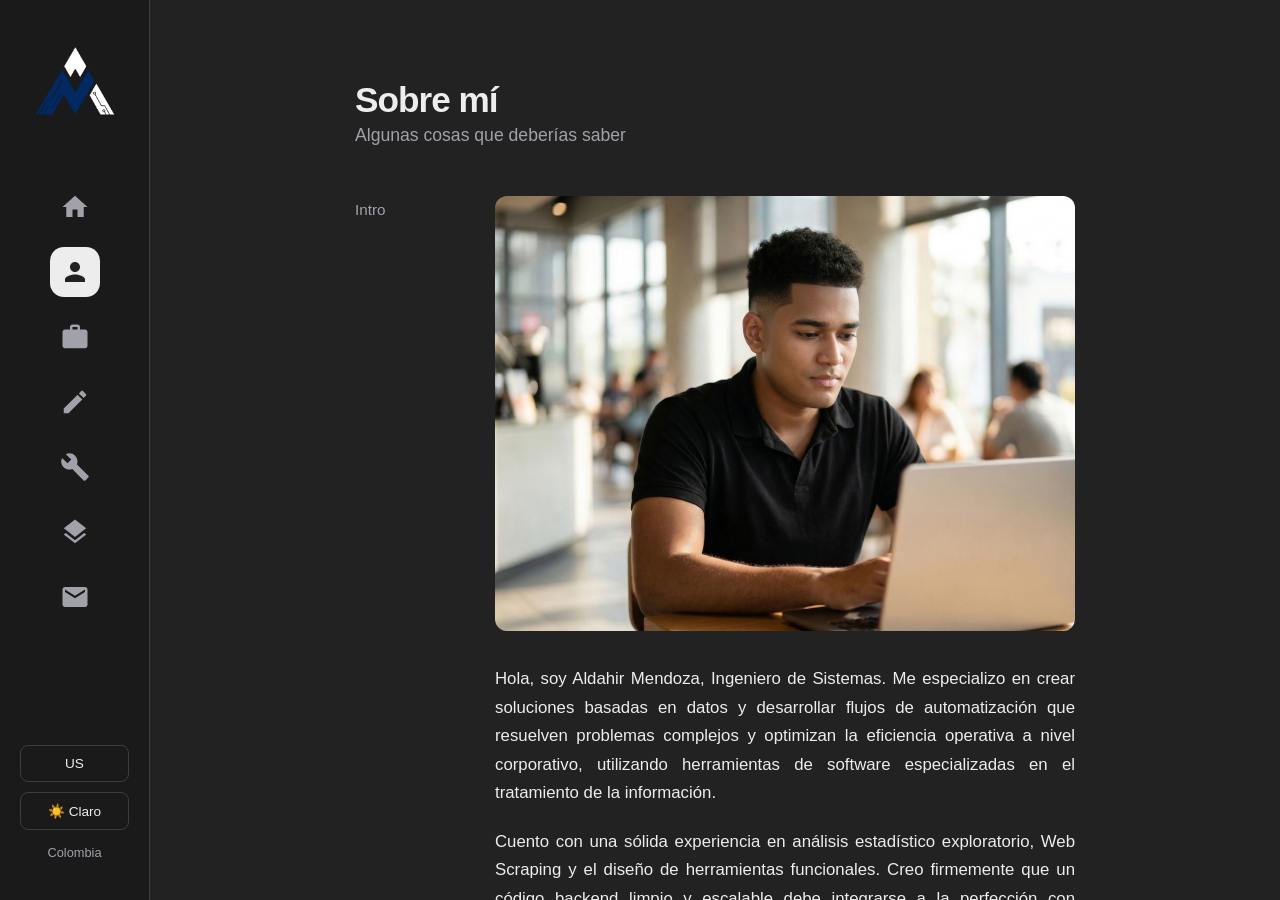
==== commit 71981ea0: "Update about.html" ====
--- a/about.html
+++ b/about.html
@@ -4,7 +4,7 @@
     <meta charset="UTF-8">
     <meta name="viewport" content="width=device-width, initial-scale=1.0">
     <title>Aldahir Mendoza | Data Analyst</title>
-    <link rel="icon" type="image/png" href="assets/images/logoblanco.png">
+    <link rel="icon" type="image/png" href="assets/images/logoblanco.png?v=2">
     <link href="https://fonts.googleapis.com/css2?family=Inter:wght@400;500;600;800&display=swap" rel="stylesheet">
     <link rel="stylesheet" href="assets/css/main.css">
 </head>
@@ -246,4 +246,4 @@
     <script src="assets/js/main.js"></script>
 </body>
 
-</html>+</html>
--- a/assets/css/main.css
+++ b/assets/css/main.css
@@ -865,7 +865,7 @@
     /* 2 columnas en Tablet/Móvil horizontal */
 }
 
-@media (max-width: 480px) {
+@media (max-width: 400px) {
     .stack-grid {
         grid-template-columns: 1fr;
     }
@@ -1415,24 +1415,52 @@
 /* 3. SOLUCIÓN MENÚ INFERIOR: Hacer la barra de navegación más compacta */
 @media (max-width: 768px) {
     .bottom-nav-bar {
-        height: 60px; /* Reducimos la altura total */
+        height: 55px; /* Reducimos la altura total */
         padding-top: 5px;
-        padding-bottom: env(safe-area-inset-bottom, 5px); /* Respeta la barra de iPhone */
+        padding-bottom: env(safe-area-inset-bottom, 2px); /* Respeta la barra de iPhone */
     }
     
     .bottom-nav-item {
         padding: 5px;
-        gap: 2px; /* Reduce el espacio entre el ícono y el texto */
+        gap: 1px; /* Reduce el espacio entre el ícono y el texto */
     }
 
     .bottom-nav-item svg {
-        width: 20px; /* Íconos más pequeños */
-        height: 20px;
+        width: 25px; /* Íconos más pequeños */
+        height: 25px;
     }
 
     .bottom-nav-item span {
         font-size: 0.65rem; /* Texto más pequeño */
     }
+}
+
+/* =================================================================
+   ALINEAR TÍTULOS A LA IZQUIERDA EN MÓVIL
+   ================================================================= */
+@media (max-width: 768px) {
+    /* 1. Mueve el título de la barra superior hacia la izquierda (junto al logo) */
+    .mobile-header {
+        text-align: left !important;
+        padding-left: 0px !important; /* Espacio de separación con el logo */
+        margin-right: auto !important; /* Empuja los íconos de la derecha para que no se superpongan */
+        flex-grow: 1 !important;
+    }
+
+    /* 2. Mueve los títulos internos de las secciones (Proyectos, Servicios, Artículos) a la izquierda */
+    .split-sidebar h3, 
+    .about-header-main h2 {
+        text-align: left !important;
+        padding-left: 15px !important;
+        width: 100% !important;
+    }
+}
+
+/* Justificar todo el texto dentro de Proyectos, Servicios y Artículos */
+#projectDetailArea p, #projectDetailArea li, #projectDetailArea div,
+#serviceDetailArea p, #serviceDetailArea li, #serviceDetailArea div,
+#writingDetailArea p, #writingDetailArea li, #writingDetailArea div {
+    text-align: justify !important;
 }
 
 .lightbox-modal.show {
